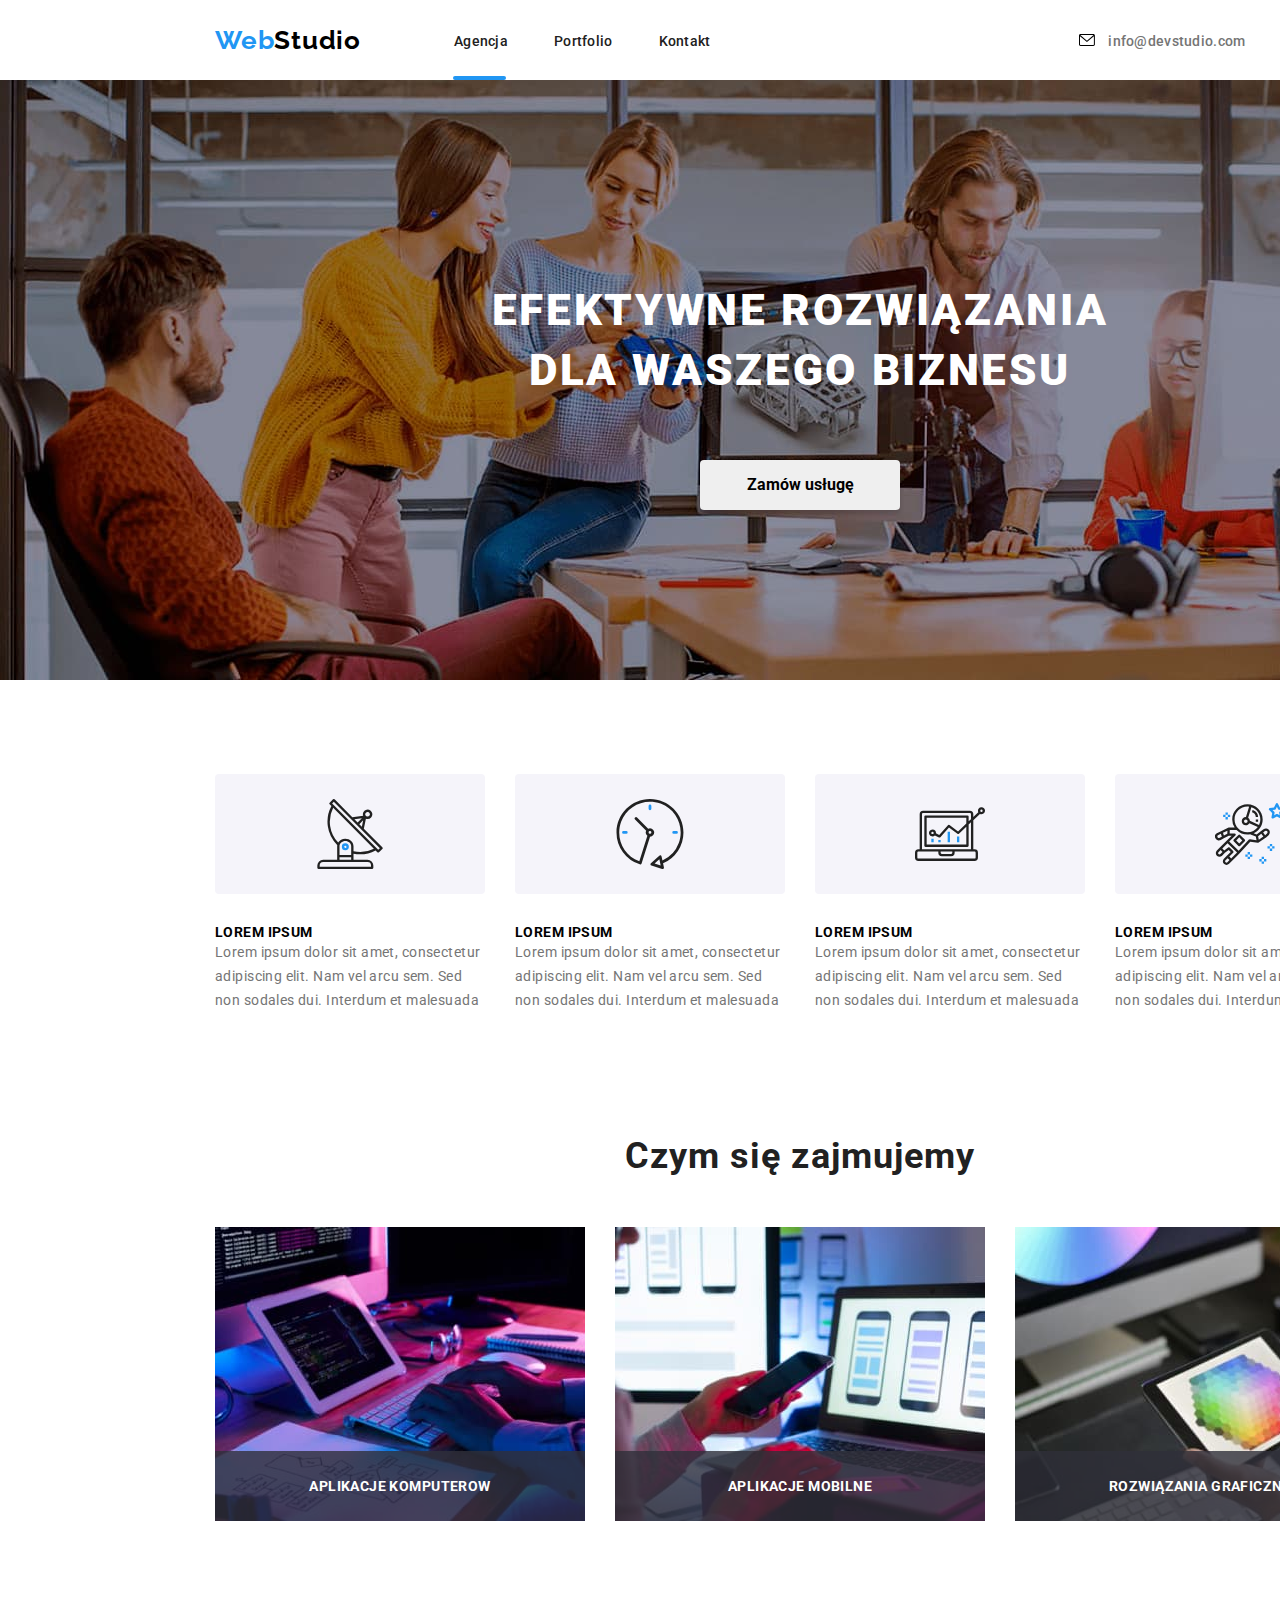
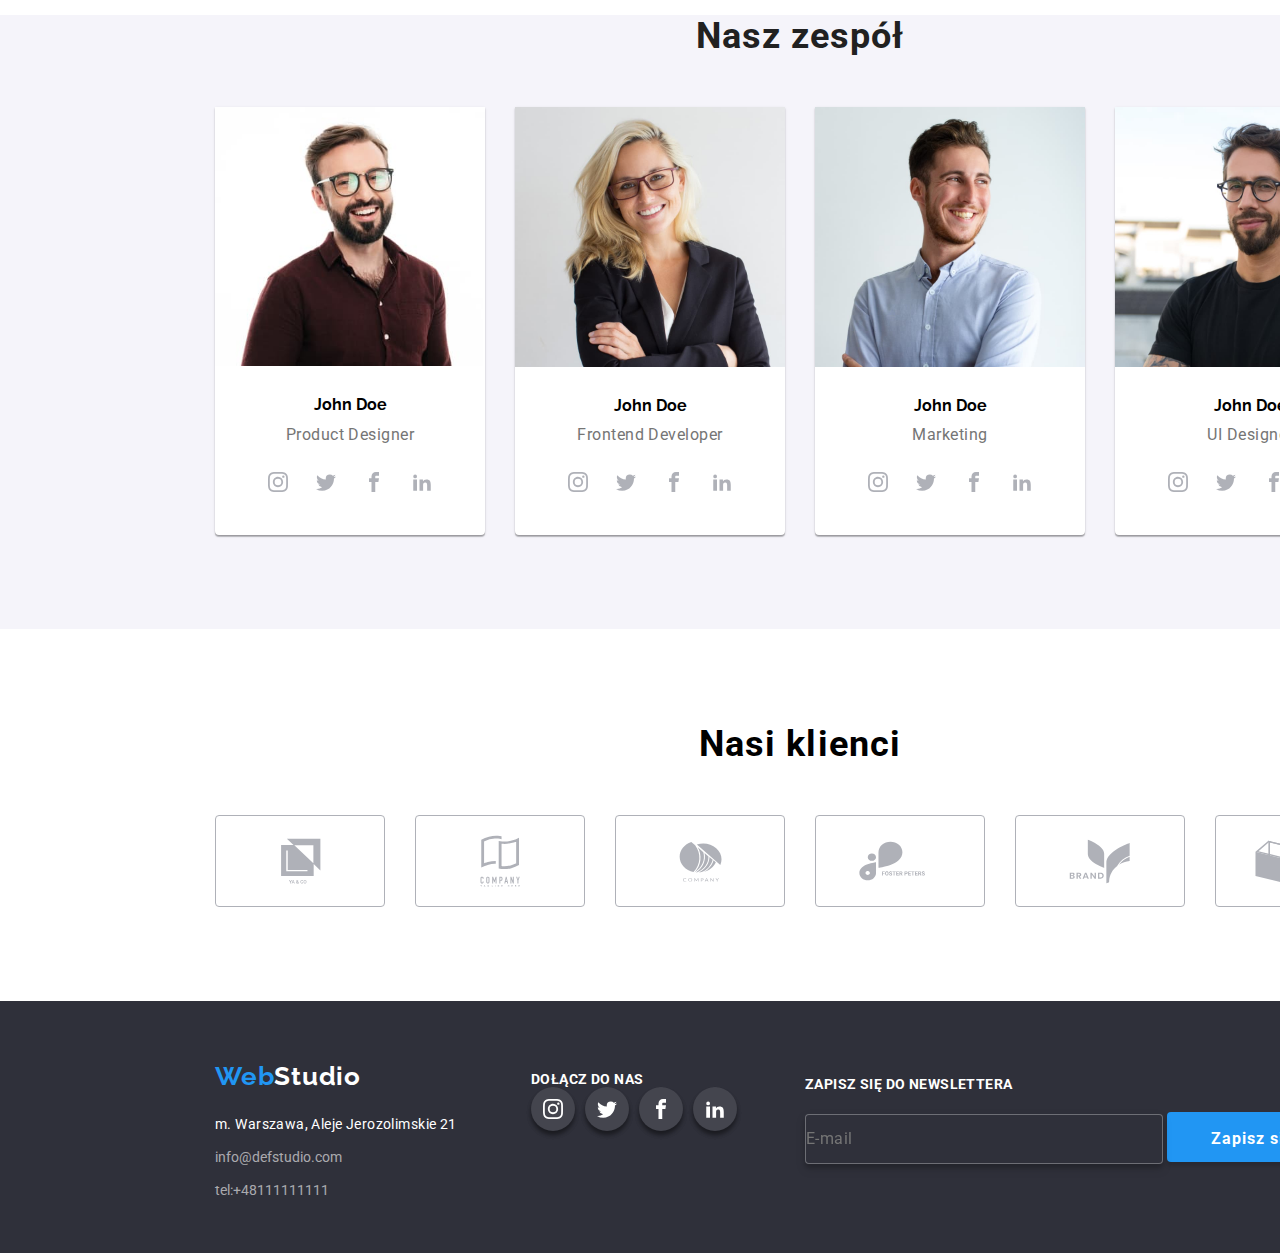
==== index.html @ f0c1ebaf "final" ====
<!DOCTYPE html>
<html lang="pl">
  <head>
    <meta charset="UTF-8" />
    <meta http-equiv="X-UA-Compatible" content="IE=edge" />
    <link
      rel="stylesheet"
      href="https://cdnjs.cloudflare.com/ajax/libs/modern-normalize/1.0.0/modern-normalize.min.css"
    />
    <link rel="stylesheet" href="./css/styles.css" />
    <link rel="preconnect" href="https://fonts.googleapis.com" />
    <link
      href="https://fonts.googleapis.com/css2?family=Raleway:wght@700&family=Roboto:wght@400;500;700;900&display=swap"
      rel="stylesheet"
    />

    <title>Studio</title>
  </head>
  <body class="body">
    <header>
      <div class="header">
        <p class="header__logo">
          <a class="header__logo-web" href="webstudio"
            >Web<span class="header__logo-studio">Studio</span></a
          >
        </p>
        <nav class="navigation">
          <ul class="navigation__list">
            <li class="navigation__item">
              <a class="navigation__link active" href="./index.html">Agencja</a>
            </li>
            <li class="navigation__item">
              <a class="navigation__link" href="./portfolio.html">Portfolio</a>
            </li>
            <li class="navigation__item">
              <a class="navigation__link" href="Kontakt">Kontakt</a>
            </li>
          </ul>
        </nav>
        <div class="header-contact">
          <ul class="header-contact__list">
            <li>
              <a class="header-contact__mail" href="info@defstudio.com">
                <svg class="header-contact__icon" width="16" height="12">
                  <use href="./images/icons.svg#icon-envelope"></use>
                </svg>
                info@devstudio.com</a
              >
            </li>
            <li>
              <a class="header-contact__phone" href="+48111111111"
                ><svg class="header-contact__icon" width="16" height="12">
                  <use href="./images/icons.svg#icon-smartphone"></use>
                </svg>
                tel:+48111111111</a
              >
            </li>
          </ul>
        </div>
      </div>
    </header>

    <main>
      <div class="motto">
        <h1 class="motto__text">EFEKTYWNE ROZWIĄZANIA DLA WASZEGO BIZNESU</h1>
        <button data-modal-open class="motto__button" type="button">Zamów usługę</button>
        <div class="backdrop is-hidden" data-modal>
          <section class="modal">
            <button class="modal__exit" data-modal-close>X</button>
            <form name="contact-form" autocomplite="on" class="modal-form">
            <h2 class="modal-form__header">Zostaw swoje dane w formularzu poniżej</h2>
            <label class="modal-form__label">Imię
              <input type="text" name="contact-name" class="modal-form__input"/>
              <svg class="modal-form__icon" width="18px" height="18px">
                <use href="./images/icons.svg#icon-user-modal"></use>
              </svg>
            </label>
            <label class="modal-form__label">Telefon
              <input type="tel" name="contact-phone" class="modal-form__input"/>
              <svg class="modal-form__icon" width="18px" height="18px">
                <use href="./images/icons.svg#icon-phone-modal"></use>
              </svg>
            </label>
            <label class="modal-form__label">Email
              <input type="email" name="contact-email" class="modal-form__input"/>
              <svg class="modal-form__icon" width="18px" height="18px">
                <use href="./images/icons.svg#icon-email-modal"></use>
              </svg>
            </label>
            <label class="modal-form__label">
              Komentarz
            </label>
            <textarea
            name="contact-comment"
            placeholder="Wprowadź tekst..."
            class="modal-form__input contact-comment"
          ></textarea>
        </label>
        <label class="modal-form__check"
          ><input type="checkbox" name="contact-rules" class="modal-form__box" />
          <svg class="modal-form__checked" width="16px" height="15px">
            <use href="images/icons.svg#icon-checked"></use>
          </svg>
          <p class="modal-form__policy">
            Oświadczam iż akceptuję <a href="">Regulamin</a> i
            <a href="">Politykę Prywatności</a>.
          </p>
        </label>
        <button type="submit" name="contact-submit" class="modal-form__submit">
          Wyślij
        </button>
            </form>
          </section>  
        </div>
      </div>
      <div class="lorem-ipsum">
        <ul class="lorem-ipsum__list">
          <li>
            <div class="lorem-ipsum__icon">
              <svg width="70px" height="70px">
                <use href="./images/icons.svg#icon-antenna-1"></use>
              </svg>
            </div>
            <h4 class="lorem-ipsum__header">Lorem Ipsum</h4>
            <p class="lorem-ipsum__text">
              Lorem ipsum dolor sit amet, consectetur adipiscing elit. Nam vel
              arcu sem. Sed non sodales dui. Interdum et malesuada
            </p>
          </li>
          <li>
            <div class="lorem-ipsum__icon">
              <svg width="70px" height="70px">
                <use href="./images/icons.svg#icon-clock-1"></use>
              </svg>
            </div>
            <h4 class="lorem-ipsum__header">Lorem Ipsum</h4>
            <p class="lorem-ipsum__text">
              Lorem ipsum dolor sit amet, consectetur adipiscing elit. Nam vel
              arcu sem. Sed non sodales dui. Interdum et malesuada
            </p>
          </li>
          <li>
            <div class="lorem-ipsum__icon">
              <svg width="70px" height="70px">
                <use href="./images/icons.svg#icon-diagram-1"></use>
              </svg>
            </div>
            <h4 class="lorem-ipsum__header">Lorem Ipsum</h4>
            <p class="lorem-ipsum__text">
              Lorem ipsum dolor sit amet, consectetur adipiscing elit. Nam vel
              arcu sem. Sed non sodales dui. Interdum et malesuada
            </p>
          </li>
          <li>
            <div class="lorem-ipsum__icon">
              <svg width="70px" height="70px">
                <use href="./images/icons.svg#icon-astronaut-1"></use>
              </svg>
            </div>
            <h4 class="lorem-ipsum__header">Lorem Ipsum</h4>
            <p class="lorem-ipsum__text">
              Lorem ipsum dolor sit amet, consectetur adipiscing elit. Nam vel
              arcu sem. Sed non sodales dui. Interdum et malesuada
            </p>
          </li>
        </ul>
      </div>
      <div class="duties">
        <h2 class="duties__header">Czym się zajmujemy</h2>
        <ul class="duties__list">
          <li>
            <figure class="duties__photo">
              <img
                src="images/box1.jpg"
                width="370"
                height="294"
                alt="komputer stracjonarny"
              />
              <figcaption class="duties__label">Aplikacje komputerow</figcaption>
            </figure>
          </li>
          <li>
            <figure class="duties__photo">
              <img
                src="images/box2.jpg"
                width="370"
                height="294"
                alt="telefon komórkowy"
              />
              <figcaption class="duties__label">Aplikacje Mobilne</figcaption>
            </figure>
          </li>
          <li>
            <figure class="duties__photo">
              <img
                src="images/box3.jpg"
                width="370"
                height="294"
                alt="tablet"
              />
              <figcaption class="duties__label">
                Rozwiązania graficzne
              </figcaption>
            </figure>
          </li>
        </ul>
      </div>
      <div class="team">
        <h2 class="team__header">Nasz zespół</h2>
        <ul class="team__list">
          <li class="team__member">
            <figure>
              <img
                class="team__img"
                src="images/img.jpg"
                width="270"
                height="260"
                alt="John is smilling"
              />
              <figcaption>
                <h4 class="team__name">John Doe</h4>
                <p class="team__role">Product Designer</p>
              </figcaption>
            </figure>
            <div>
              <ul>
                <li class="team__socialmedia">
                  <svg width="20px" height="20px">
                    <use href="./images/icons.svg#icon-instagram"></use>
                  </svg>
                </li>
                <li class="team__socialmedia">
                  <svg width="20px" height="20px">
                    <use href="./images/icons.svg#icon-twitter"></use>
                  </svg>
                </li>
                <li class="team__socialmedia">
                  <svg width="20px" height="20px">
                    <use href="./images/icons.svg#icon-facebook"></use>
                  </svg>
                </li>
                <li class="team__socialmedia">
                  <svg width="20px" height="20px">
                    <use href="./images/icons.svg#icon-linkedin2"></use>
                  </svg>
                </li>
              </ul>
            </div>
          </li>
          <li class="team__member">
            <figure>
              <img
                class="team__img"
                src="images/img1.jpg"
                width="270"
                height="260"
                alt="John is a woman"
              />
              <figcaption>
                <h4 class="team__name">John Doe</h4>
                <p class="team__role">Frontend Developer</p>
              </figcaption>
            </figure>
            <div>
              <ul>
                <li class="team__socialmedia">
                  <svg width="20px" height="20px">
                    <use href="./images/icons.svg#icon-instagram"></use>
                  </svg>
                </li>
                <li class="team__socialmedia">
                  <svg width="20px" height="20px">
                    <use href="./images/icons.svg#icon-twitter"></use>
                  </svg>
                </li>
                <li class="team__socialmedia">
                  <svg width="20px" height="20px">
                    <use href="./images/icons.svg#icon-facebook"></use>
                  </svg>
                </li>
                <li class="team__socialmedia">
                  <svg width="20px" height="20px">
                    <use href="./images/icons.svg#icon-linkedin2"></use>
                  </svg>
                </li>
              </ul>
            </div>
          </li>
          <li class="team__member">
            <figure>
              <img
                class="team__img"
                src="images/img2.jpg"
                width="270"
                height="260"
                alt="John in blue shirt"
              />
              <figcaption>
                <h4 class="team__name">John Doe</h4>
                <p class="team__role">Marketing</p>
              </figcaption>
            </figure>
            <div>
              <ul>
                <li class="team__socialmedia">
                  <svg width="20px" height="20px">
                    <use href="./images/icons.svg#icon-instagram"></use>
                  </svg>
                </li>
                <li class="team__socialmedia">
                  <svg width="20px" height="20px">
                    <use href="./images/icons.svg#icon-twitter"></use>
                  </svg>
                </li>
                <li class="team__socialmedia">
                  <svg width="20px" height="20px">
                    <use href="./images/icons.svg#icon-facebook"></use>
                  </svg>
                </li>
                <li class="team__socialmedia">
                  <svg width="20px" height="20px">
                    <use href="./images/icons.svg#icon-linkedin2"></use>
                  </svg>
                </li>
              </ul>
            </div>
          </li>
          <li class="team__member">
            <figure>
              <img
                class="team__img"
                src="images/img3.jpg"
                width="270"
                height="260"
                alt="John is blinking"
              />
              <figcaption>
                <h4 class="team__name">John Doe</h4>
                <p class="team__role">UI Designer</p>
              </figcaption>
            </figure>
            <div>
              <ul>
                <li class="team__socialmedia">
                  <svg width="20px" height="20px">
                    <use href="./images/icons.svg#icon-instagram"></use>
                  </svg>
                </li>
                <li class="team__socialmedia">
                  <svg width="20px" height="20px">
                    <use href="./images/icons.svg#icon-twitter"></use>
                  </svg>
                </li>
                <li class="team__socialmedia">
                  <svg width="20px" height="20px">
                    <use href="./images/icons.svg#icon-facebook"></use>
                  </svg>
                </li>
                <li class="team__socialmedia">
                  <svg width="20px" height="20px">
                    <use href="./images/icons.svg#icon-linkedin2"></use>
                  </svg>
                </li>
              </ul>
            </div>
          </li>
        </ul>
      </div>
      <div class="customers">
        <h2 class="customers__header">Nasi klienci</h2>
        <ul class="customers__list">
          <li class="customers__logo">
            <svg width="41" height="46">
              <use href="./images/icons.svg#icon-company1"></use>
            </svg>
          </li>
          <li class="customers__logo">
            <svg width="40" height="52">
              <use href="./images/icons.svg#icon-company2"></use>
            </svg>
          </li>
          <li class="customers__logo">
            <svg width="43" height="41">
              <use href="./images/icons.svg#icon-company3"></use>
            </svg>
          </li>
          <li class="customers__logo">
            <svg width="84" height="40">
              <use href="./images/icons.svg#icon-company4"></use>
            </svg>
          </li>
          <li class="customers__logo">
            <svg width="62" height="45">
              <use href="./images/icons.svg#icon-company5"></use>
            </svg>
          </li>
          <li class="customers__logo">
            <svg width="93" height="43">
              <use href="./images/icons.svg#icon-company6"></use>
            </svg>
          </li>
        </ul>
      </div>
    </main>
    <footer>
      <div class="footer">
        <ul class="footer-contact">
          <li>
            <a class="footer-contact__web" href="webstudio"
              >Web<span class="footer-contact__studio">Studio</span></a
            >
          </li>
          <li class="footer-contact__adress">m. Warszawa, Aleje Jerozolimskie 21</li>
          <li class="footer-contact__item">
            <a class="footer-contact__mail" href="info@defstudio.com"
              >info@defstudio.com</a
            >
          </li>
          <li class="footer-contact__item">
            <a class="footer-contact__phone" href="+48111111111">tel:+48111111111</a>
          </li>
        </ul>
        <div class="footer-socialmedia">
          <h3 class="footer-socialmedia__header">DOŁĄCZ DO NAS</h3>
          <ul class="footer-socialmedia__list">
            <li class="footer-socialmedia__logo">
              <svg width="20px" height="20px">
                <use href="./images/icons.svg#icon-instagram"></use>
              </svg>
            </li>
            <li class="footer-socialmedia__logo">
              <svg width="20px" height="20px">
                <use href="./images/icons.svg#icon-twitter"></use>
              </svg>
            </li>
            <li class="footer-socialmedia__logo">
              <svg width="20px" height="20px">
                <use href="./images/icons.svg#icon-facebook"></use>
              </svg>
            </li>
            <li class="footer-socialmedia__logo">
              <svg width="20px" height="20px">
                <use href="./images/icons.svg#icon-linkedin2"></use>
              </svg>
            </li>
          </ul>
        </div>
        <div class="footer-newsletter">
          <h4 class="footer-newsletter__info">Zapisz się do newslettera</h4>
          <form >
            <input type="email" name="newsletter-email"  placeholder="E-mail" class="footer-newsletter__input"/>
            <button type="submit" class="footer-newsletter__button">Zapisz się
              <svg width="24px" height="24px">
                <use href="./images/icons.svg#icon-send"></use>
              </svg>
            </button>
          </form>
        </div>
      </div>
    </footer>
    <script src="./js/modal.js"></script>
</body>
  </body>
</html>
---- css/styles.css ----
* {
  margin: 0;
  padding: 0;
}

.body {
  font-family: "Roboto", sans-serif;
  font-family: "Raleway", sans-serif;
  width: 100%;
}
/* header */
.header__logo {
  padding-top: 25px;
  padding-bottom: 25px;
}
.header__logo-web {
  font-family: "Raleway", sans-serif;
  font-style: normal;
  font-weight: 700;
  color: rgba(33, 150, 243, 1);
  font-size: 26px;
  line-height: 31px;
  letter-spacing: 0.03em;
  text-decoration: none;
  margin-left: 215px;
  padding-top: 24px;
  padding-bottom: 25px;
}
.header__logo-studio {
  color: rgba(0, 0, 0, 1);
}
.navigation {
  padding-left: 93px;
  padding-top: 32px;
}
.navigation__list {
  list-style: none;
  text-decoration: none;
  width: 254px;
  display: flex;
  gap: 46px;
  text-align: center;
}
.navigation__item {
  gap: 46px;
}
.navigation__item:hover {
  color: rgba(33, 150, 243, 1);
  transition-property: color;
  transition-duration: 250ms;
  transition-timing-function: cubic-bezier(0.4, 0, 0.2, 1);
}
.navigation__link {
  font-family: "Roboto";
  font-style: normal;
  font-weight: 500;
  font-size: 14px;
  line-height: 16px;
  letter-spacing: 0.02em;
  color: #212121;
  text-decoration: none;
}
.navigation__list:hover {
  color: rgba(33, 150, 243, 1);
  transition-property: color;
  transition-duration: 250ms;
  transition-timing-function: cubic-bezier(0.4, 0, 0.2, 1);
}
.active::after {
  content: "";
  position: absolute;
  height: 4px;
  width: 53px;
  left: 453px;
  top: 76px;
  border-radius: 2px;
  background: rgba(33, 150, 243, 1);
}
.header-contact__list {
  text-decoration: none;
  list-style: none;
  display: flex;
  flex-wrap: wrap;
  gap: 30px;
  padding-top: 32px;
}
.header-contact__mail {
  font-family: "Roboto";
  font-style: normal;
  font-weight: 500;
  font-size: 14px;
  line-height: 16px;
  letter-spacing: 0.02em;
  color: #757575;
  text-decoration: none;
  padding-left: 371px;
  padding-right: 50px;
  margin-top: 25px;
}
.header-contact__mail:hover {
  color: rgba(33, 150, 243, 1);
  transition-property: color;
  transition-duration: 250ms;
  transition-timing-function: cubic-bezier(0.4, 0, 0.2, 1);
}
.header-contact__icon {
  margin-right: 10px;
}
.header-contact__icon:hover {
  fill: #2196f3;
}
.header-contact__phone {
  font-family: "Roboto";
  font-style: normal;
  font-weight: 500;
  font-size: 14px;
  line-height: 16px;
  letter-spacing: 0.02em;
  color: #757575;
  text-decoration: none;
}
.header-contact__phone:hover {
  color: rgba(33, 150, 243, 1);
  transition-property: color;
  transition-duration: 250ms;
  transition-timing-function: cubic-bezier(0.4, 0, 0.2, 1);
}
.active-portfolio::after {
  content: "";
  position: absolute;
  height: 4px;
  width: 53px;
  left: 552px;
  top: 76px;
  border-radius: 2px;
  background: rgba(33, 150, 243, 1);
}
/* header */

/* main */
.motto {
  width: 1600px;
  height: 600px;
  left: 0px;
  top: 80px;
  background-image: url(../images/backgroun.jpg),
    linear-gradient(rgba(47, 48, 58, 0.4), rgba(47, 48, 58, 0.4));
}
.motto__text {
  font-family: "Roboto";
  font-style: normal;
  font-weight: 900;
  font-size: 44px;
  line-height: 60px;
  text-align: center;
  letter-spacing: 0.06em;
  text-transform: uppercase;
  position: absolute;
  color: #ffffff;
  height: 120px;
  width: 696px;
  left: 452px;
  top: 280px;
  border-radius: nullpx;
}
.motto__button {
  font-family: "Roboto";
  font-style: normal;
  font-weight: 700;
  font-size: 16px;
  line-height: 30px;
  color: black;
  position: absolute;
  width: 200px;
  height: 50px;
  left: 700px;
  top: 430px;
  border: none;
  margin-top: 30px;
  box-shadow: 0px 4px 4px rgba(0, 0, 0, 0.15);
  border-radius: 4px;
}
.motto__button:hover {
  cursor: pointer;
  color: white;
  background-color: #2196f3;
  transition: color 250ms, background 250ms;
  transition-timing-function: cubic-bezier(0.4, 0, 0.2, 1);
}

/* modal box */
.modal {
  position: absolute;
  width: 528px;

  margin-left: 536px;
  margin-top: 221px;
  background-color: #ffffff;
  box-shadow: 0px 1px 3px rgba(0, 0, 0, 0.12), 0px 1px 1px rgba(0, 0, 0, 0.14),
    0px 2px 1px rgba(0, 0, 0, 0.2);
  border-radius: 4px;
}
.backdrop {
  position: fixed;
  top: 0;
  left: 0;
  width: 100%;
  height: 100%;
  z-index: 5;
  background-color: rgba(0, 0, 0, 0.2);
  transition: transform 700ms cubic-bezier(0.4, 0, 0.2, 1), opacity 800ms linear;
}

.modal__exit {
  position: absolute;
  top: 8px;
  right: 8px;
  width: 30px;
  height: 30px;
  background-color: #fff;
  border: 1px solid rgba(0, 0, 0, 0.1);
  border-radius: 100%;
  cursor: pointer;
}
.modal-form {
  position: relative;
  display: flex;
  flex-direction: column;
  flex-wrap: wrap;
  height: 581;
  gap: 28px;
  margin-top: 10px;
  margin-inline: 40px;
  font-size: 12px;
}
.modal-form__header {
  font-family: Roboto;
  font-size: 20px;
  font-weight: 700;
  line-height: 23px;
  letter-spacing: 0.03em;
  text-align: center;
  margin-top: 40px;
}
.modal-form__label {
  position: relative;
  font-family: Roboto;
  font-size: 12px;
  font-weight: 400;
  line-height: 14px;
  letter-spacing: 0.01em;
  text-align: left;
  color: rgba(117, 117, 117, 1);
}
.modal-form__input {
  box-sizing: border-box;
  width: 448px;
  height: 40px;
  left: 576px;
  margin-top: 4px;
  border: 1px solid rgba(33, 33, 33, 0.2);
  border-radius: 4px;
}
.modal-form__input:focus {
  outline: none;
  border: 1px solid #2196f3;
}
.modal-form__icon {
  position: absolute;
  display: block;
  top: 34;
  left: 10;
}
.modal-form__icon:focus {
  fill: #2196f3;
}
.modal-form__check {
  display: inline-flex;
  align-items: center;
  font-size: 14px;
  color: #2196f3;
  text-decoration: underline;
}
.modal-form__box:hover {
  cursor: pointer;
}
.modal-form__checked {
  position: absolute;
  bottom: 2px;
  left: 2px;
  width: 0.9em;
  height: 1em;
  fill: #fff;
}
.modal-form__policy {
  width: 395px;
  height: 24px;
  left: 615px;
  top: 658px;
  font-family: "Roboto";
  font-style: normal;
  font-weight: 400;
  font-size: 14px;
  line-height: 24px;
  letter-spacing: 0.03em;
  color: #757575;
}
.modal-form__submit {
  width: 12.5rem;
  height: 3.125rem;
  padding: 0;
  margin-top: 0.938rem;
  align-self: center;
  color: #fff;
  font-weight: 700;
  font-size: 16px;
  line-height: 100%;
  text-align: center;
  letter-spacing: 0.06em;
  background-color: rgba(33, 150, 243, 1);
  border: none;
  border-radius: 4px;
  box-shadow: 0px 4px 4px rgba(0, 0, 0, 0.15);
  transition: transform 500ms ease-out, box-shadow 500ms ease-out;
  cursor: pointer;
}
.is-hidden {
  transform: scaleX(0);
  opacity: 0;
  pointer-events: none;
}

.contact-comment {
  width: 448px;
  height: 138px;
}

/* Lorem Ipsum */

.lorem-ipsum {
  margin: 94px 215px 94px 215px;
}
.lorem-ipsum__list {
  list-style: none;
  text-decoration: none;
  display: flex;
  gap: 30px;
}
.lorem-ipsum__header {
  font-family: "Roboto";
  font-style: normal;
  font-weight: 700;
  font-size: 14px;
  line-height: 16px;
  letter-spacing: 0.03em;
  text-transform: uppercase;
}

.lorem-ipsum__icon {
  display: flex;
  width: 270px;
  height: 120px;
  border-radius: 4px;
  background-color: #f5f4fa;
  justify-content: center;
  align-items: center;
  margin-bottom: 30px;
}
.lorem-ipsum__text {
  font-family: "Roboto";
  font-style: normal;
  font-weight: 400;
  font-size: 14px;
  line-height: 24px;
  letter-spacing: 0.03em;
  color: #757575;
  width: 270px;
  height: 101px;
}

/* Duties */

.duties {
  width: 1170px;
  margin: 94px 215px;
}
.duties__header {
  font-family: "Roboto";
  font-style: normal;
  font-weight: 700;
  font-size: 36px;
  line-height: 42px;
  text-align: center;
  letter-spacing: 0.03em;
  color: #212121;
  margin-bottom: 50px;
}

.duties__list {
  list-style: none;
  text-decoration: none;
  display: flex;
  gap: 30px;
}

.duties__label {
  position: absolute;
  display: flex;
  width: 370px;
  height: 70px;
  bottom: 0px;
  font-family: Roboto;
  font-size: 14px;
  font-weight: 700;
  line-height: 16px;
  letter-spacing: 0.03em;
  align-items: center;
  justify-content: center;
  text-transform: uppercase;
  color: white;
  background: rgba(47, 48, 58, 0.8);
}
.duties__photo {
  position: relative;
  display: flex;
  width: 370px;
  height: 294px;
}
/* NASZ ZESPÓŁ */
.team {
  width: 1600px;
  background-color: rgba(245, 244, 250, 1);
}
.team__header {
  font-family: "Roboto";
  font-style: normal;
  font-weight: 700;
  font-size: 36px;
  line-height: 42px;
  text-align: center;
  letter-spacing: 0.03em;
  color: #212121;
  margin-bottom: 50px;
}

.team__list {
  margin-left: 215px;
  margin-right: 215px;
  list-style: none;
  text-decoration: none;
  display: flex;
  gap: 30px;
  padding-bottom: 94px;
}
.team__member {
  width: 270px;
  height: 428px;
  text-align: center;
  background-color: white;
  box-shadow: 0px 1px 3px rgba(0, 0, 0, 0.12), 0px 1px 1px rgba(0, 0, 0, 0.14),
    0px 2px 1px rgba(0, 0, 0, 0.2);
  border-radius: 0px 0px 4px 4px;
  box-shadow: 0px 1px 3px rgba(0, 0, 0, 0.12), 0px 1px 1px rgba(0, 0, 0, 0.14),
    0px 2px 1px rgba(0, 0, 0, 0.2);
}
.team__img {
  width: 270px;
  height: 260px;
  height: auto;
  display: block;
}
.team__name {
  margin-top: 30px;
}
.team__role {
  font-family: "Roboto";
  font-style: normal;
  font-weight: 400;
  font-size: 16px;
  line-height: 19px;
  letter-spacing: 0.03em;
  color: #757575;
  margin-top: 10px;
}
.team__socialmedia {
  width: 44px;
  height: 44px;
  margin-top: 16px;
  margin-bottom: 30px;
  display: inline-flex;
  justify-content: center;
  align-items: center;
  border-radius: 50%;
  gap: 10px;
  fill: #afb1b8;
}
.team__socialmedia:hover,
.team__socialmedia:focus {
  fill: white;
  background-color: #2196f3;
  cursor: pointer;
  transition-property: background-color, fill;
  transition-duration: 250ms;
  transition-timing-function: cubic-bezier(0.4, 0, 0.2, 1);
}

/* NASI KLIENCI */

.customers {
  width: 1170px;
  margin-left: 215px;
  margin-right: 215px;
  margin-bottom: 94px;
}
.customers__header {
  font-family: "Roboto";
  font-style: normal;
  font-weight: 700;
  font-size: 36px;
  line-height: 42px;
  text-align: center;
  letter-spacing: 0.03em;
  padding-top: 94px;
  padding-bottom: 50px;
}
.customers__list {
  list-style: none;
  display: flex;
  gap: 30px;
}
.customers__logo {
  box-sizing: border-box;
  display: flex;
  width: 170px;
  height: 92px;
  border: 1px solid #afb1b8;
  border-radius: 4px;
  justify-content: center;
  align-items: center;
  fill: #afb1b8;
}
.customers__logo:hover,
.customers__logo:focus {
  fill: #2196f3;
  border-color: #2196f3;
  cursor: pointer;
  transition-property: background-color, fill;
  transition-duration: 250ms;
  transition-timing-function: cubic-bezier(0.4, 0, 0.2, 1);
}

/* FOOTER */

.footer-contact__studio {
  color: white;
}

.footer {
  height: 252px;
  width: 1600px;
  background: #2f303a;
  display: flex;
  position: relative;
}
.footer-contact {
  height: 81px;
  width: 246px;
  border-radius: nullpx;
  display: flex;
  margin-left: 215px;
  margin-top: 60px;
  list-style: none;
  text-decoration: none;
  flex-direction: column;
}
.footer-contact__web {
  font-family: "Raleway", sans-serif;
  font-style: normal;
  font-weight: 700;
  color: rgba(33, 150, 243, 1);
  font-size: 26px;
  line-height: 31px;
  letter-spacing: 0.03em;
  text-decoration: none;
}
.footer-contact__adress {
  font-family: Roboto;
  font-size: 14px;
  font-weight: 400;
  line-height: 24px;
  letter-spacing: 0.03em;
  text-align: left;
  color: rgba(255, 255, 255, 1);
  padding-top: 20px;
}
.footer-contact__mail {
  list-style: none;
  text-decoration: none;
  font-family: "Roboto";
  font-style: normal;
  font-weight: 400;
  font-size: 14px;
  line-height: 24px;
  color: rgba(255, 255, 255, 0.6);
}
.footer-contact__mail:hover {
  color: rgba(33, 150, 243, 1);
  transition-property: color;
  transition-duration: 250ms;
  transition-timing-function: cubic-bezier(0.4, 0, 0.2, 1);
}
.footer-contact__item {
  padding-top: 9px;
}
.footer-contact__phone {
  list-style: none;
  text-decoration: none;
  font-family: "Roboto";
  font-style: normal;
  font-weight: 400;
  font-size: 14px;
  line-height: 24px;
  color: rgba(255, 255, 255, 0.6);
}
.footer-contact__phone:hover {
  color: rgba(33, 150, 243, 1);
  transition-property: color;
  transition-duration: 250ms;
  transition-timing-function: cubic-bezier(0.4, 0, 0.2, 1);
}
.footer-socialmedia {
  padding-top: 70px;
  padding-left: 70px;
}
.footer-socialmedia__header {
  width: 113px;
  height: 16px;
  left: 531px;
  top: 2751px;
  font-family: "Roboto";
  font-style: normal;
  font-weight: 700;
  font-size: 14px;
  line-height: 16px;
  letter-spacing: 0.03em;
  text-transform: uppercase;
  color: white;
}
.footer-socialmedia__list {
  display: flex;
  gap: 10px;
}
.footer-socialmedia__logo {
  list-style: none;
  width: 44px;
  height: 44px;
  justify-content: center;
  display: inline-flex;
  align-items: center;
  border-radius: 50%;
  background-color: rgba(255, 255, 255, 0.1);
  box-shadow: 0px 4px 4px rgba(0, 0, 0, 0.25), 0px 4px 4px rgba(0, 0, 0, 0.25);
  fill: white;
}
.footer-socialmedia__logo:hover,
.footer-socialmedia__logo:focus {
  background-color: #2196f3;
  cursor: pointer;
  transition-property: background-color, fill;
  transition-duration: 250ms;
  transition-timing-function: cubic-bezier(0.4, 0, 0.2, 1);
}
.footer-newsletter__info {
  padding-bottom: 20px;
  font-family: "Roboto";
  font-style: normal;
  font-weight: 700;
  font-size: 14px;
  line-height: 16px;
  letter-spacing: 0.03em;
  text-transform: uppercase;
  color: #ffffff;
}
.footer-newsletter {
  position: absolute;
  width: 570px;
  height: 86px;
  margin-left: 805px;
  margin-top: 75px;
  margin-right: 225px;
  margin-bottom: 91px;
}
.footer-newsletter__portfolio {
  position: absolute;
  width: 570px;
  height: 86px;
  margin-left: 805px;
  margin-top: 72px;
  margin-right: 215px;
  margin-bottom: 94px;
}
.footer-newsletter__input {
  height: 50px;
  width: 358px;
  font-family: Roboto;
  font-size: 16px;
  font-weight: 400;
  line-height: 20px;
  letter-spacing: 0.03em;
  text-align: left;
  color: #ffffff;
  border-radius: 4px;
  border: 1px solid rgba(255, 255, 255, 0.3);
  box-shadow: 0px 4px 4px 0px rgba(0, 0, 0, 0.15);
  background: rgba(47, 48, 58, 1);
  filter: drop-shadow(0px 4px 4px rgba(0, 0, 0, 0.15));
}
.footer-newsletter__button {
  width: 200px;
  height: 50px;
  font-family: "Roboto";
  font-style: normal;
  font-weight: 700;
  font-size: 16px;
  line-height: 30px;
  letter-spacing: 0.06em;
  color: #ffffff;
  fill: white;
  background: #2196f3;
  border-radius: 4px;
  border: none;
  box-shadow: 0px 4px 4px rgba(0, 0, 0, 0.15);
  cursor: pointer;
}

/* PORTFOLIO */

.portfolio {
  width: 1200px;
  margin-top: 94px;
  margin-left: 215px;
  margin-right: 215px;
  margin-bottom: 94px;
}
.portfolio-menu {
  list-style: none;
  display: flex;
  justify-content: center;
  gap: 8px;
  padding-bottom: 34px;
}
.portfolio-menu__item {
  cursor: pointer;
  font-weight: 500;
  border-radius: 4px;
  border-style: none;
  margin-right: 8px;
  height: 38px;
  padding-left: 22px;
  padding-right: 22px;
  font-family: "Roboto";
  font-weight: 500;
  line-height: 1.625;
  letter-spacing: 0.03em;
  font-size: 16px;
}
.portfolio-menu__item:hover {
  background-color: rgba(33, 150, 243, 1);
  transition-property: background-color, fill;
  transition-duration: 250ms;
  transition-timing-function: cubic-bezier(0.4, 0, 0.2, 1);
}

.portfolio-content {
  display: flex;
  list-style: none;
  margin: 0px;
  padding: 0px;
  flex-wrap: wrap;
  gap: 30px;
}

.portfolio-content__box {
  border: 1px solid rgba(238, 238, 238, 1);
  margin: 0px;
  padding: 0px;
}
.portfolio-content__box:hover {
  box-shadow: 0px 1px 1px rgba(0, 0, 0, 0.12), 0px 4px 4px rgba(0, 0, 0, 0.06),
    1px 4px 6px rgba(0, 0, 0, 0.16);
  cursor: pointer;
  transition-property: box-shadow;
  transition-duration: 250ms;
  transition-timing-function: cubic-bezier(0.4, 0, 0.2, 1);
}
.portfolio-content__card {
  margin: 0px;
  padding: 0;
  height: 404px;
  width: 370px;
  border-radius: 0px;
  position: relative;
  overflow: hidden;
  transition: box-shadow 250ms;
  transition-timing-function: cubic-bezier(0.4, 0, 0.2, 1);
}
.portfolio-overlay {
  position: absolute;
  top: 0;
  left: 0;
  width: 370px;
  height: 294px;
  transform: translateY(100%);
  padding-left: 24px;
  transition: transform 250ms, background 250ms;
  transition-timing-function: cubic-bezier(0.4, 0, 0.2, 1);
}

.portfolio-content__card:hover .portfolio-overlay {
  background: rgba(33, 150, 243, 0.9);
  transform: translateY(0);
  transition: transform 250ms;
  transition-timing-function: cubic-bezier(0.4, 0, 0.2, 1);
}

.portfolio-overlay__text {
  height: 196px;
  width: 301px;
  font-family: Roboto;
  font-weight: 400;
  font-size: 18px;
  line-height: 1.55;
  letter-spacing: 0.03em;
  color: white;
  padding-top: 49px;
  padding-right: 45px;
  padding-bottom: 49px;
  padding-left: 24px;
}
.portfolio-overlay__figcaption {
  overflow: hidden;
  position: relative;
  width: 322px;
  height: 70px;
  padding-left: 24px;
  padding-right: 24px;
  padding-top: 20px;
  padding-bottom: 20px;
  background-color: white;
}
.portfolio-overlay__name {
  font-family: "Roboto";
  font-style: normal;
  height: 36px;
  width: 325px;
  font-weight: 700;
  font-size: 18px;
  line-height: 36px;
  letter-spacing: 0.06em;
  color: #212121;
}
.portfolio-overlay__role {
  font-family: "Roboto";
  font-style: normal;
  font-weight: 400;
  font-size: 16px;
  line-height: 30px;
  letter-spacing: 0.03em;
  color: #757575;
  padding-top: 4px;
}

.header {
  width: 1600px;
  height: 80px;
  display: flex;
}
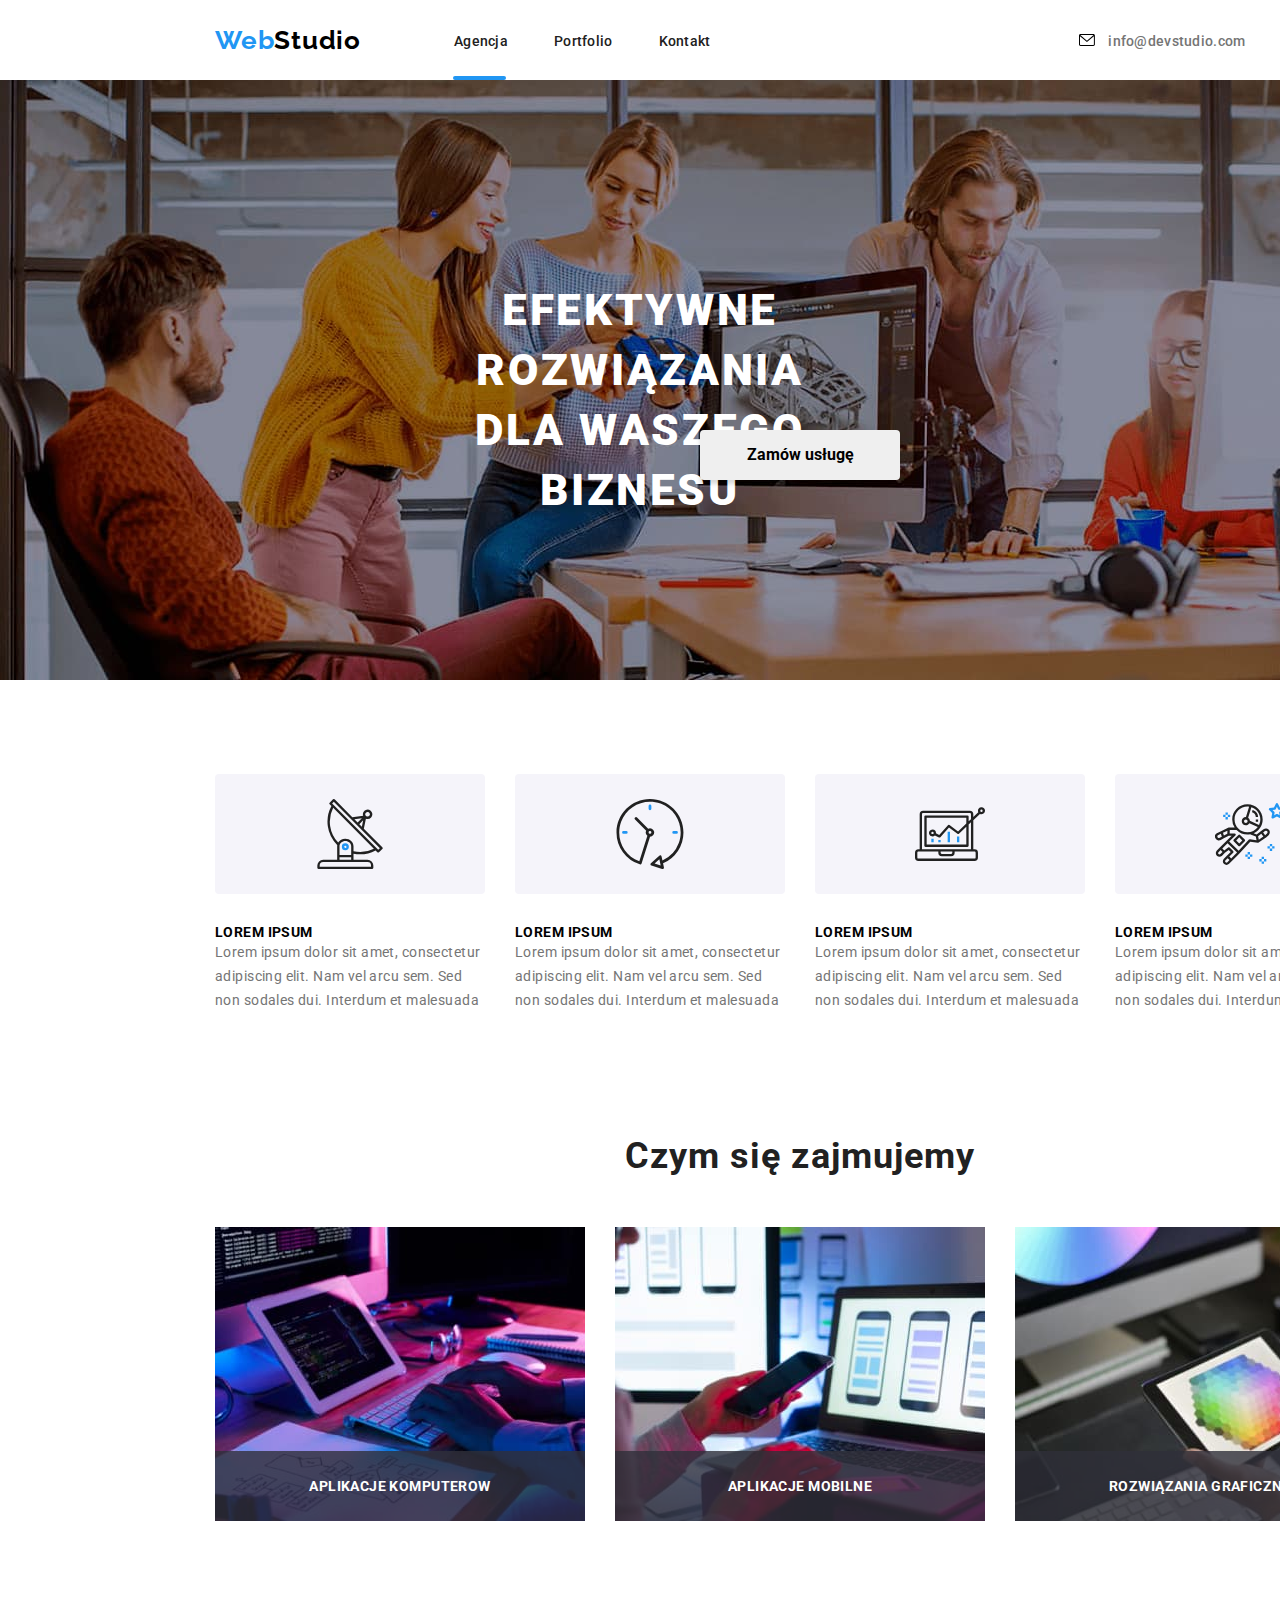
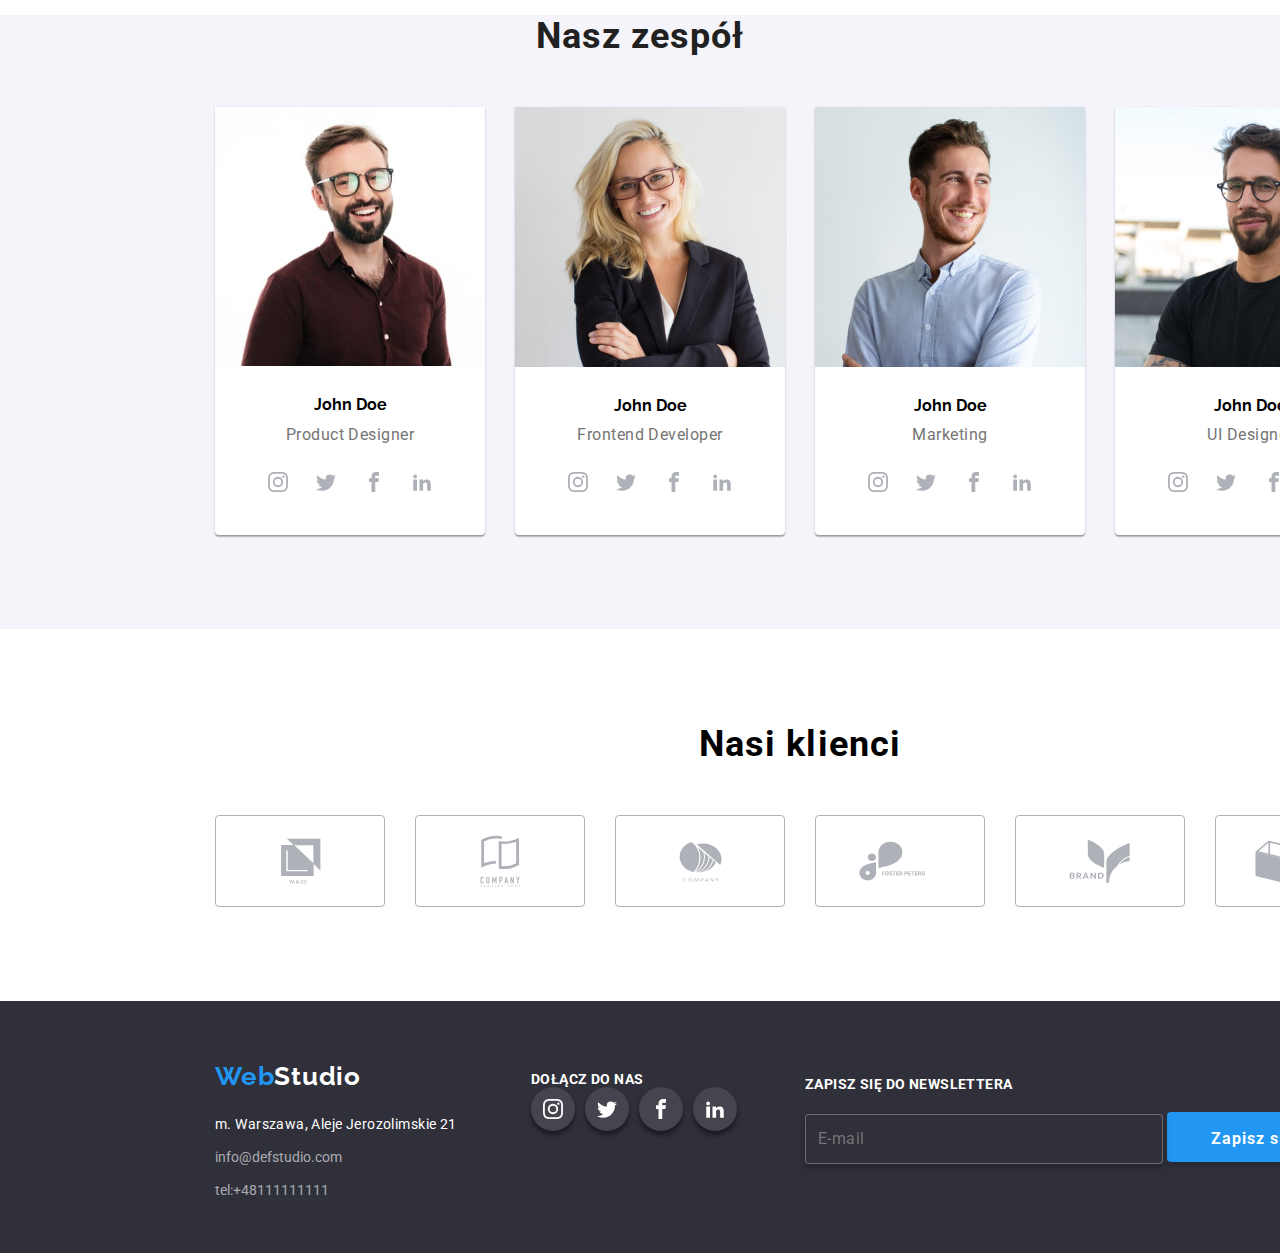
==== commit 16a8ac75: "again" ====
--- a/index.html
+++ b/index.html
@@ -16,7 +16,7 @@
 
     <title>Studio</title>
   </head>
-  <body class="body">
+  <body class="body container">
     <header>
       <div class="header">
         <p class="header__logo">
@@ -41,7 +41,7 @@
           <ul class="header-contact__list">
             <li>
               <a class="header-contact__mail" href="info@defstudio.com">
-                <svg class="header-contact__icon" width="16" height="12">
+                <svg class="header-contact__icon" width="16px" height="12px">
                   <use href="./images/icons.svg#icon-envelope"></use>
                 </svg>
                 info@devstudio.com</a
@@ -49,7 +49,7 @@
             </li>
             <li>
               <a class="header-contact__phone" href="+48111111111"
-                ><svg class="header-contact__icon" width="16" height="12">
+                ><svg class="header-contact__icon" width="16px" height="12px">
                   <use href="./images/icons.svg#icon-smartphone"></use>
                 </svg>
                 tel:+48111111111</a
--- a/css/styles.css
+++ b/css/styles.css
@@ -6,7 +6,10 @@
 .body {
   font-family: "Roboto", sans-serif;
   font-family: "Raleway", sans-serif;
-  width: 100%;
+}
+.container {
+  max-width: 1600px;
+  margin: 0 auto;
 }
 /* header */
 .header__logo {
@@ -99,6 +102,7 @@
 }
 .header-contact__mail:hover {
   color: rgba(33, 150, 243, 1);
+  fill: #2196f3;
   transition-property: color;
   transition-duration: 250ms;
   transition-timing-function: cubic-bezier(0.4, 0, 0.2, 1);
@@ -106,9 +110,7 @@
 .header-contact__icon {
   margin-right: 10px;
 }
-.header-contact__icon:hover {
-  fill: #2196f3;
-}
+
 .header-contact__phone {
   font-family: "Roboto";
   font-style: normal;
@@ -139,7 +141,8 @@
 
 /* main */
 .motto {
-  width: 1600px;
+  max-width: 1600px;
+  margin: 0 auto;
   height: 600px;
   left: 0px;
   top: 80px;
@@ -157,10 +160,11 @@
   text-transform: uppercase;
   position: absolute;
   color: #ffffff;
-  height: 120px;
+  /* height: 120px;
   width: 696px;
   left: 452px;
-  top: 280px;
+  top: 280px; */
+  padding: 200px 452px 280px 452px;
   border-radius: nullpx;
 }
 .motto__button {
@@ -175,8 +179,9 @@
   height: 50px;
   left: 700px;
   top: 430px;
+  /* padding: 350px 700px 200px 700px; */
   border: none;
-  margin-top: 30px;
+  /* margin-top: 30px; */
   box-shadow: 0px 4px 4px rgba(0, 0, 0, 0.15);
   border-radius: 4px;
 }
@@ -258,28 +263,42 @@
   height: 40px;
   left: 576px;
   margin-top: 4px;
+  text-indent: 42px;
   border: 1px solid rgba(33, 33, 33, 0.2);
   border-radius: 4px;
+}
+.modal-form__input:hover {
+  outline: none;
+  border: 1px solid #2196f3;
+  fill: #2196f3;
 }
 .modal-form__input:focus {
   outline: none;
   border: 1px solid #2196f3;
+  fill: #2196f3;
+}
+.modal-form__icon:hover {
+  fill: #2196f3;
 }
 .modal-form__icon {
   position: absolute;
   display: block;
-  top: 34;
-  left: 10;
-}
-.modal-form__icon:focus {
-  fill: #2196f3;
+  top: 34px;
+  left: 10px;
 }
 .modal-form__check {
   display: inline-flex;
   align-items: center;
   font-size: 14px;
   color: #2196f3;
-  text-decoration: underline;
+}
+.modal-form__box {
+  height: 15px;
+  width: 16px;
+  left: 591px;
+  top: 663px;
+  margin-right: 8px;
+  border-radius: 0px;
 }
 .modal-form__box:hover {
   cursor: pointer;
@@ -333,12 +352,14 @@
 .contact-comment {
   width: 448px;
   height: 138px;
+  resize: none;
 }
 
 /* Lorem Ipsum */
 
 .lorem-ipsum {
   margin: 94px 215px 94px 215px;
+  justify-content: center;
 }
 .lorem-ipsum__list {
   list-style: none;
@@ -428,7 +449,7 @@
 }
 /* NASZ ZESPÓŁ */
 .team {
-  width: 1600px;
+  max-width: 1600px;
   background-color: rgba(245, 244, 250, 1);
 }
 .team__header {
@@ -557,7 +578,7 @@
 
 .footer {
   height: 252px;
-  width: 1600px;
+  max-width: 1600px;
   background: #2f303a;
   display: flex;
   position: relative;
@@ -707,6 +728,7 @@
   font-weight: 400;
   line-height: 20px;
   letter-spacing: 0.03em;
+  padding-left: 12px;
   text-align: left;
   color: #ffffff;
   border-radius: 4px;
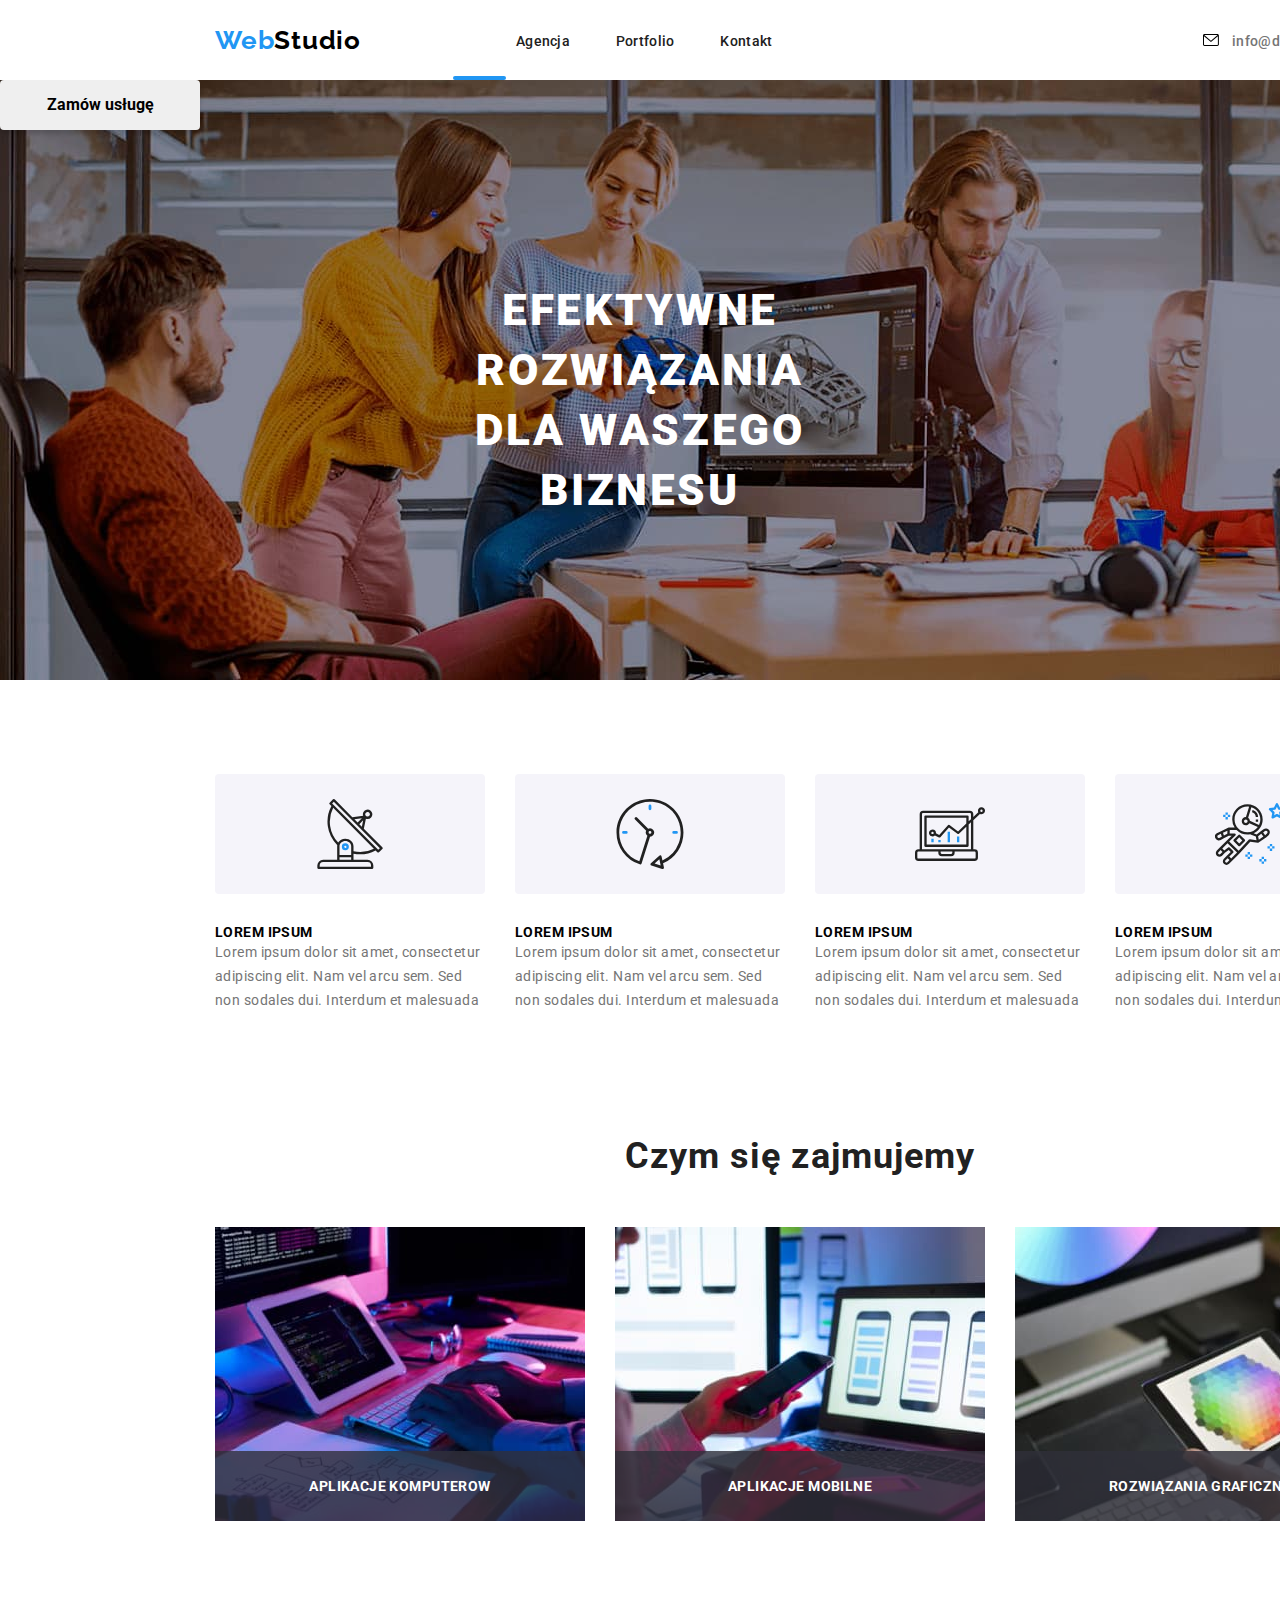
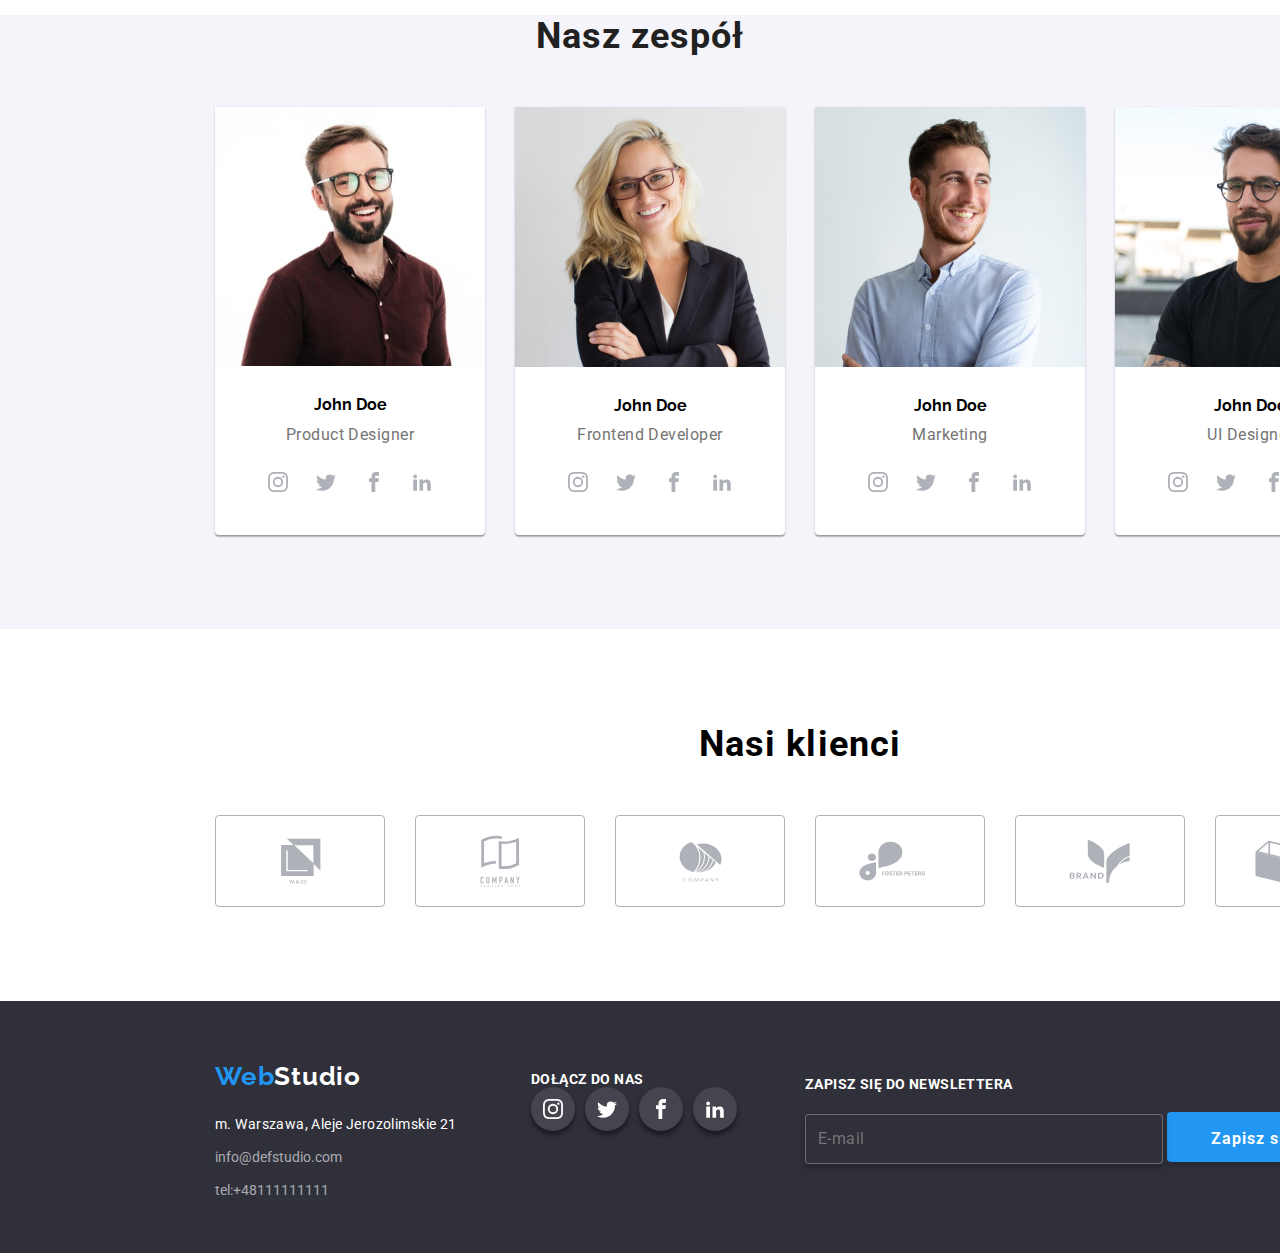
==== commit 14789278: "1" ====
--- a/index.html
+++ b/index.html
@@ -24,7 +24,7 @@
             >Web<span class="header__logo-studio">Studio</span></a
           >
         </p>
-        <nav class="navigation">
+        <nav class="navigation container">
           <ul class="navigation__list">
             <li class="navigation__item">
               <a class="navigation__link active" href="./index.html">Agencja</a>
@@ -205,7 +205,7 @@
           </li>
         </ul>
       </div>
-      <div class="team">
+      <div class="team container">
         <h2 class="team__header">Nasz zespół</h2>
         <ul class="team__list">
           <li class="team__member">
--- a/css/styles.css
+++ b/css/styles.css
@@ -143,9 +143,8 @@
 .motto {
   max-width: 1600px;
   margin: 0 auto;
+  position: relative;
   height: 600px;
-  left: 0px;
-  top: 80px;
   background-image: url(../images/backgroun.jpg),
     linear-gradient(rgba(47, 48, 58, 0.4), rgba(47, 48, 58, 0.4));
 }
@@ -168,6 +167,8 @@
   border-radius: nullpx;
 }
 .motto__button {
+  display: flex;
+  justify-content: center;
   font-family: "Roboto";
   font-style: normal;
   font-weight: 700;
@@ -177,11 +178,10 @@
   position: absolute;
   width: 200px;
   height: 50px;
-  left: 700px;
-  top: 430px;
-  /* padding: 350px 700px 200px 700px; */
+  padding: 10px 41px 10px 42px;
+  /* margin: 350px 700px 200px 700px; */
   border: none;
-  /* margin-top: 30px; */
+
   box-shadow: 0px 4px 4px rgba(0, 0, 0, 0.15);
   border-radius: 4px;
 }
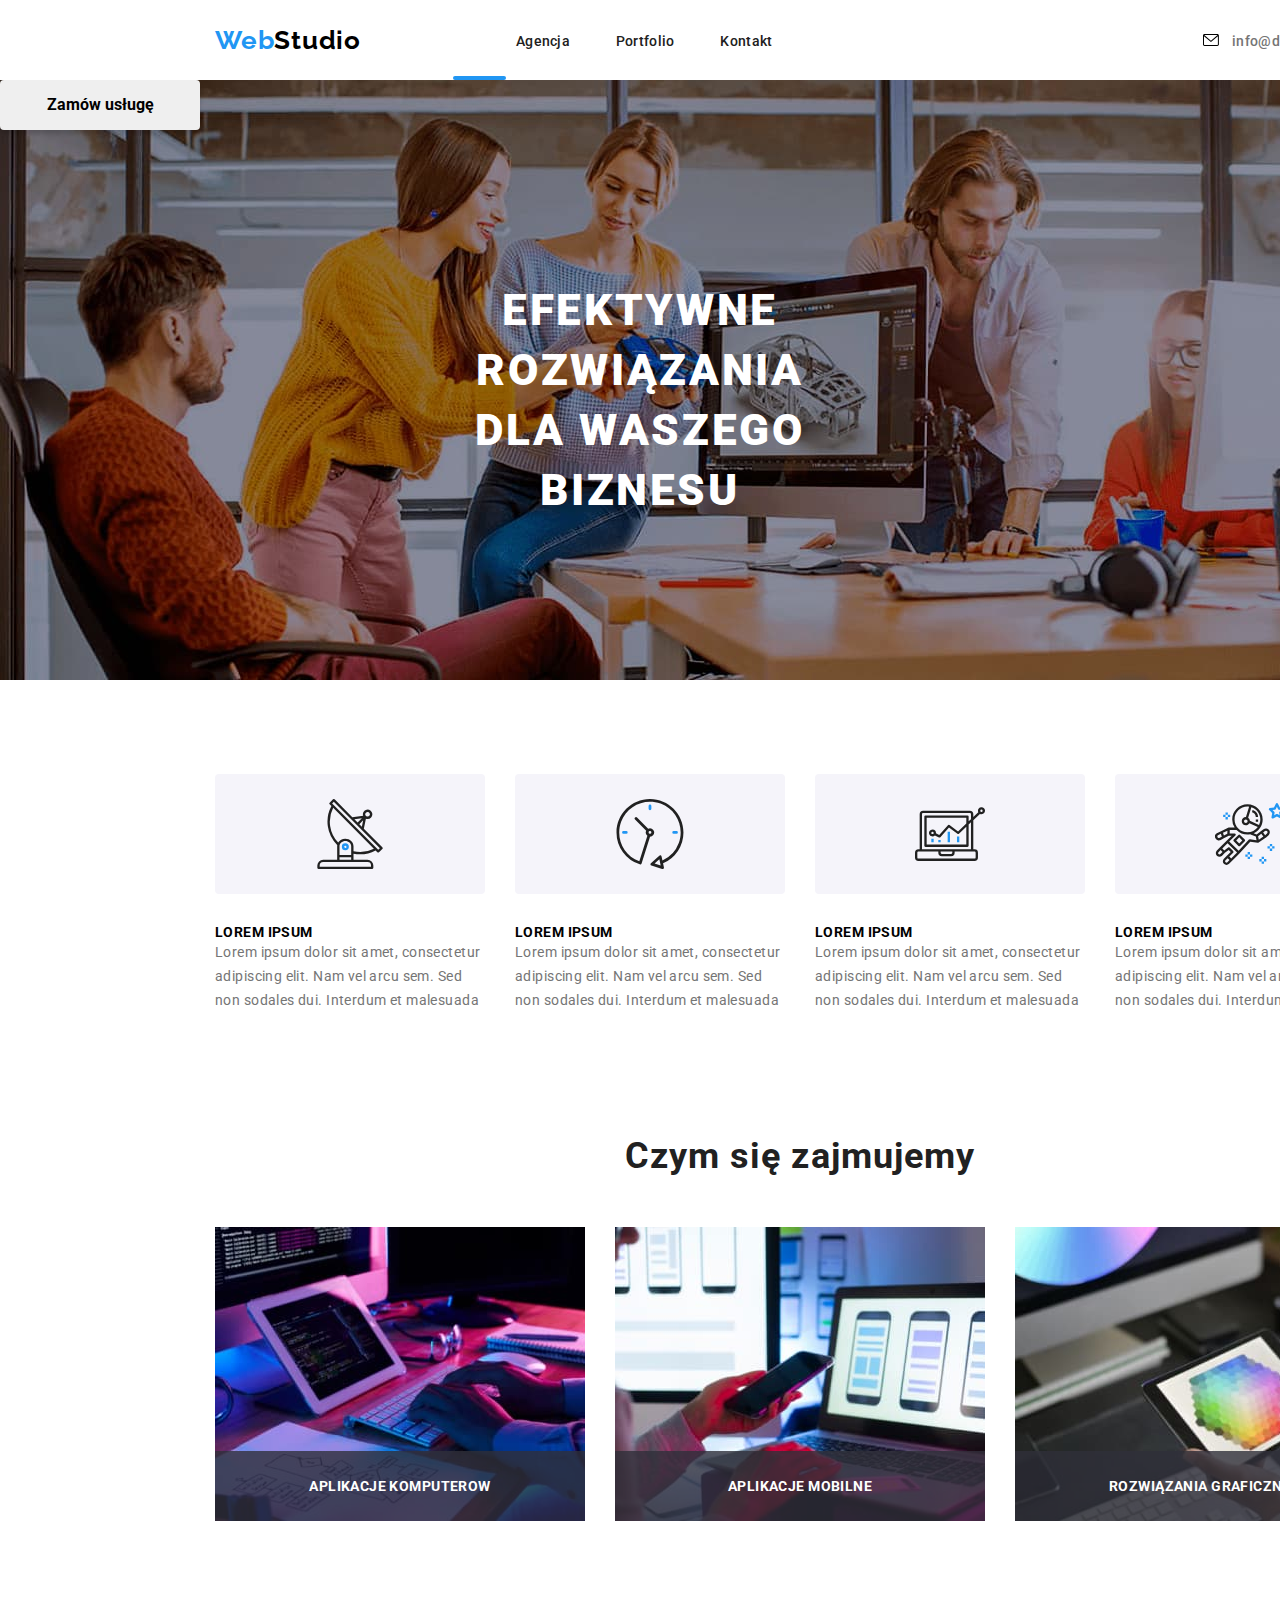
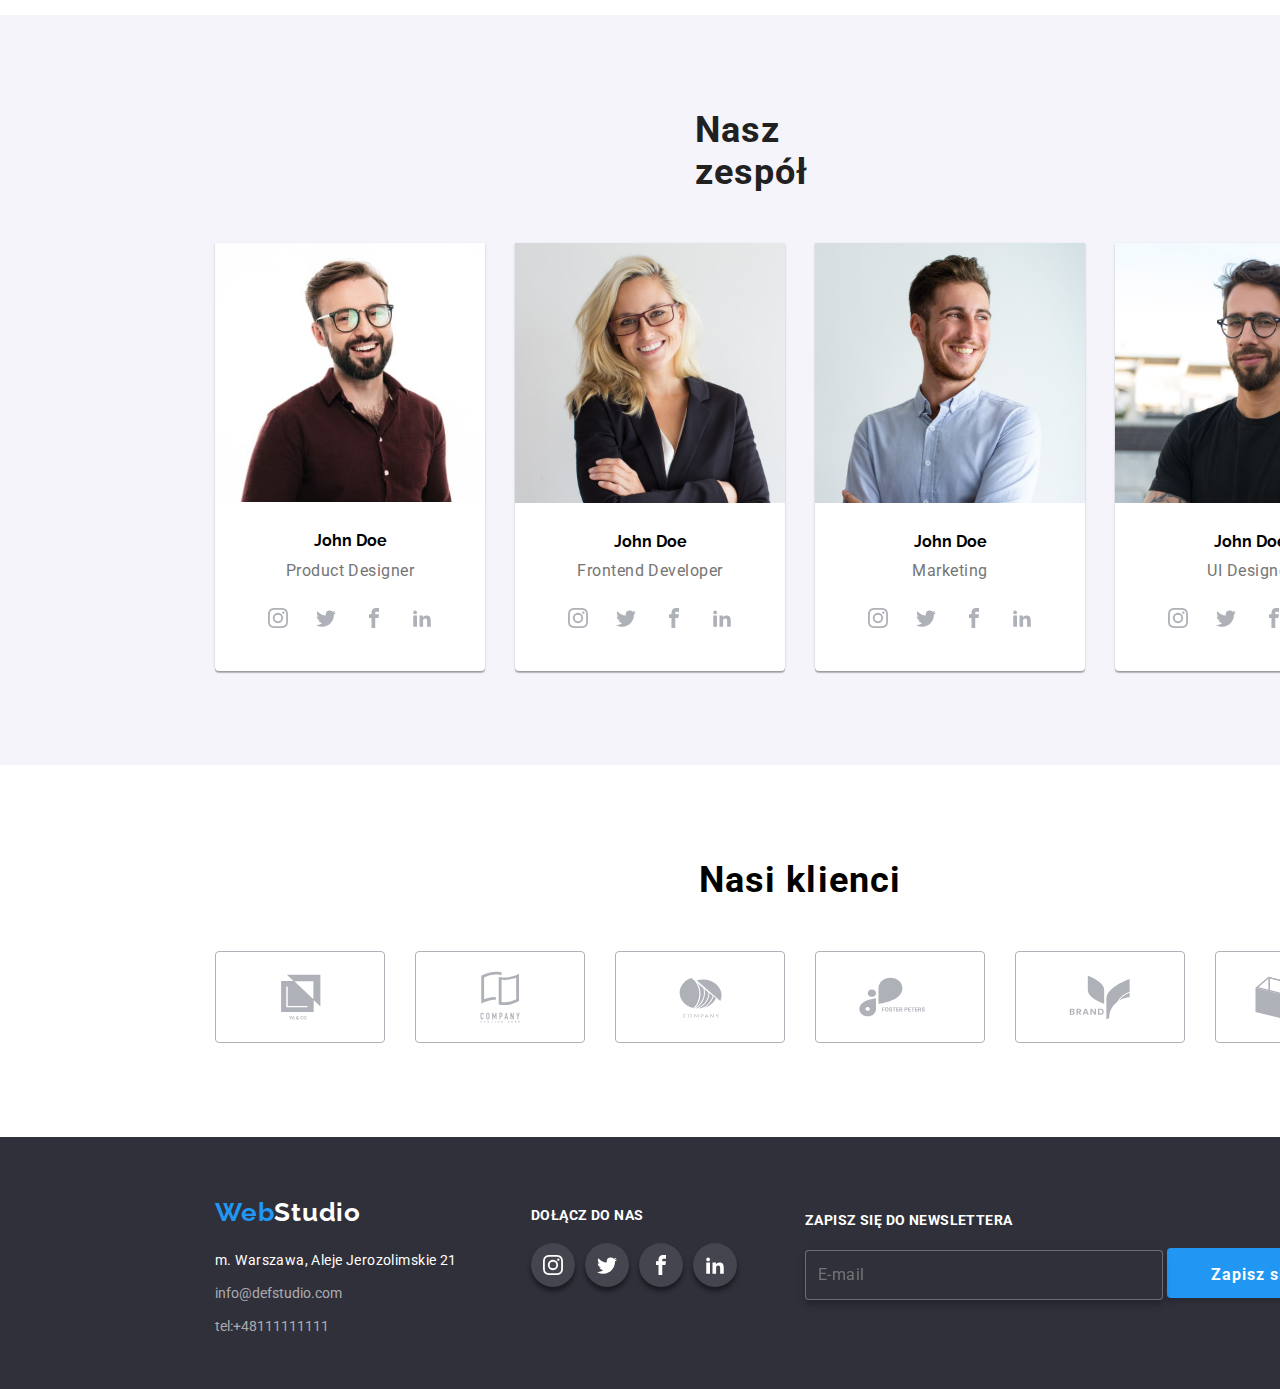
==== commit 5e203998: "2" ====
--- a/index.html
+++ b/index.html
@@ -450,7 +450,7 @@
           <form >
             <input type="email" name="newsletter-email"  placeholder="E-mail" class="footer-newsletter__input"/>
             <button type="submit" class="footer-newsletter__button">Zapisz się
-              <svg width="24px" height="24px">
+              <svg clss="footer-newsletter_send" width="24px" height="24px">
                 <use href="./images/icons.svg#icon-send"></use>
               </svg>
             </button>
--- a/css/styles.css
+++ b/css/styles.css
@@ -461,7 +461,8 @@
   text-align: center;
   letter-spacing: 0.03em;
   color: #212121;
-  margin-bottom: 50px;
+  padding: 94px 695px 50px 695px;
+  /* margin-bottom: 50px; */
 }
 
 .team__list {
@@ -656,8 +657,8 @@
 .footer-socialmedia__header {
   width: 113px;
   height: 16px;
-  left: 531px;
-  top: 2751px;
+  /* left: 531px;
+  top: 2751px; */
   font-family: "Roboto";
   font-style: normal;
   font-weight: 700;
@@ -666,10 +667,13 @@
   letter-spacing: 0.03em;
   text-transform: uppercase;
   color: white;
+  /* padding: 75px 966px 20px 521px; */
+  /* padding-bottom: 20px; */
 }
 .footer-socialmedia__list {
   display: flex;
   gap: 10px;
+  padding-top: 20px;
 }
 .footer-socialmedia__logo {
   list-style: none;
@@ -754,6 +758,9 @@
   box-shadow: 0px 4px 4px rgba(0, 0, 0, 0.15);
   cursor: pointer;
 }
+.footer-newsletter_send {
+  padding: 13px 28px 13px 148px;
+}
 
 /* PORTFOLIO */
 
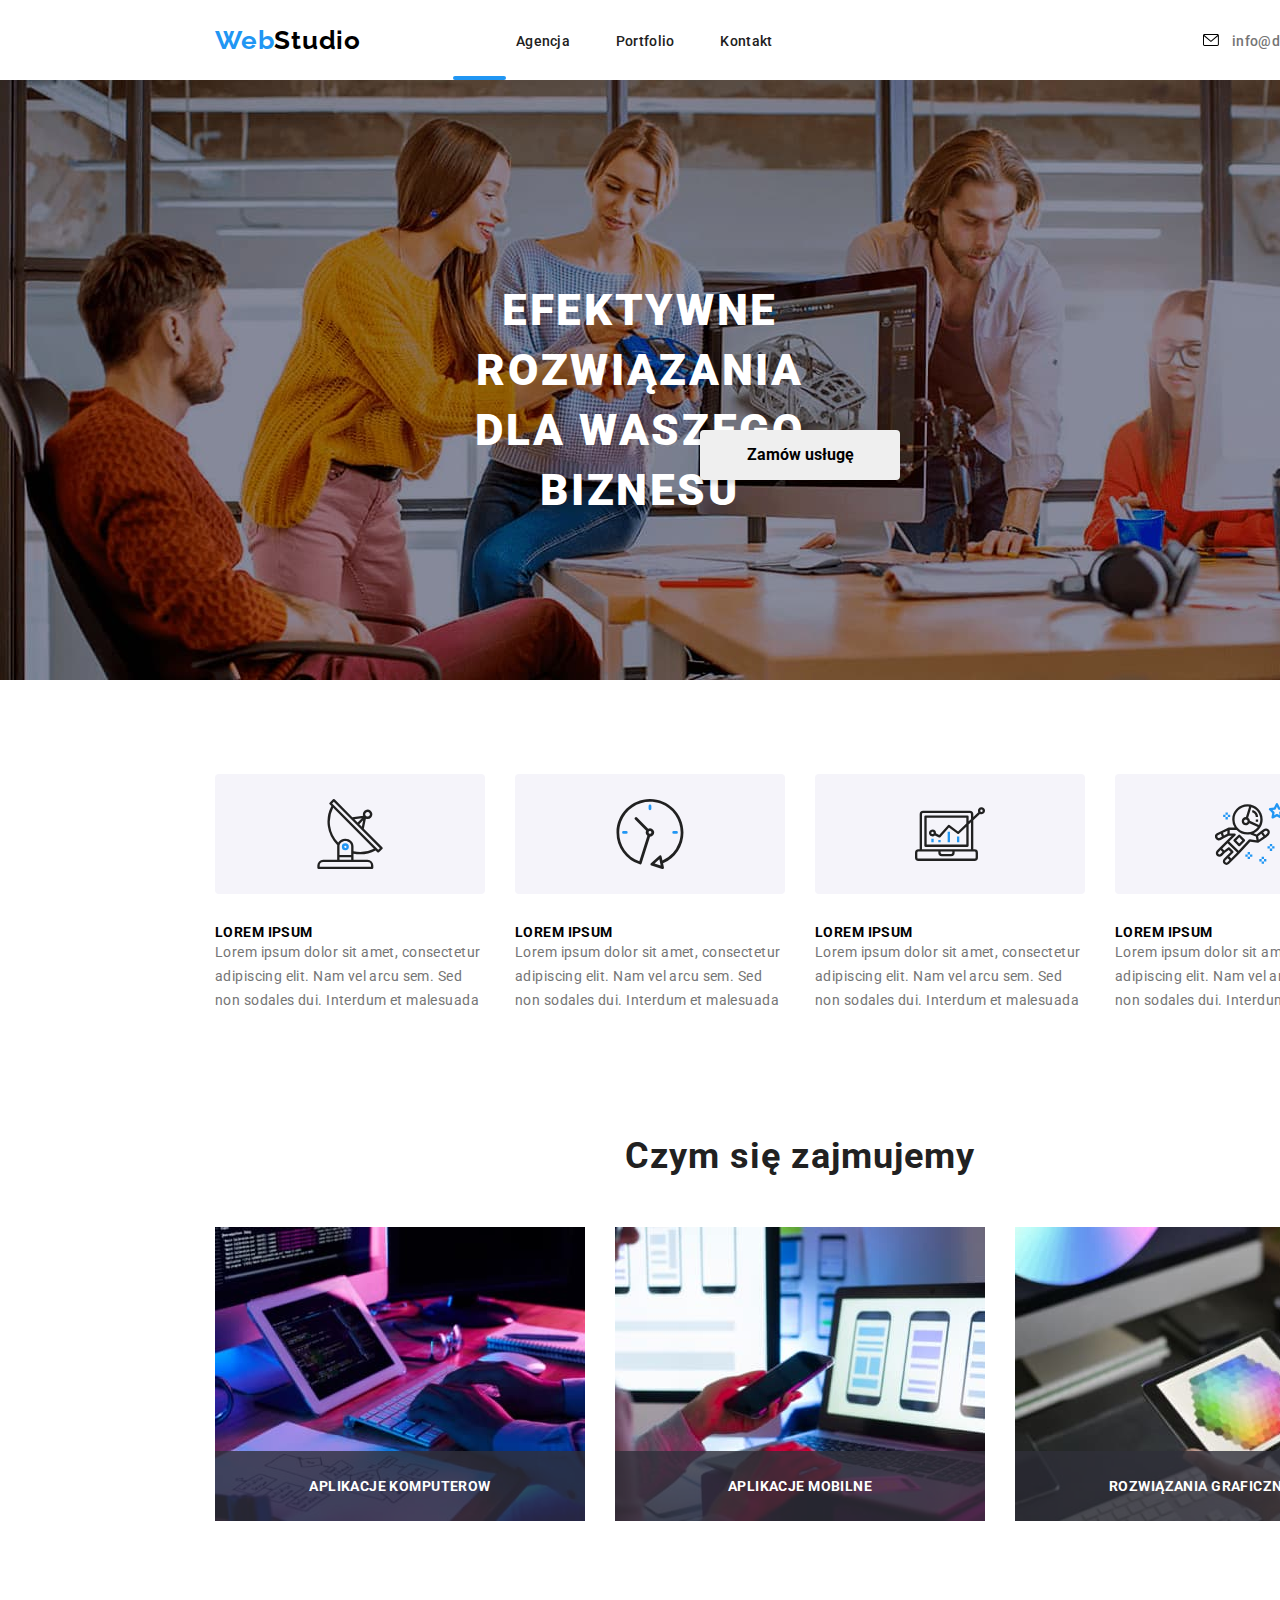
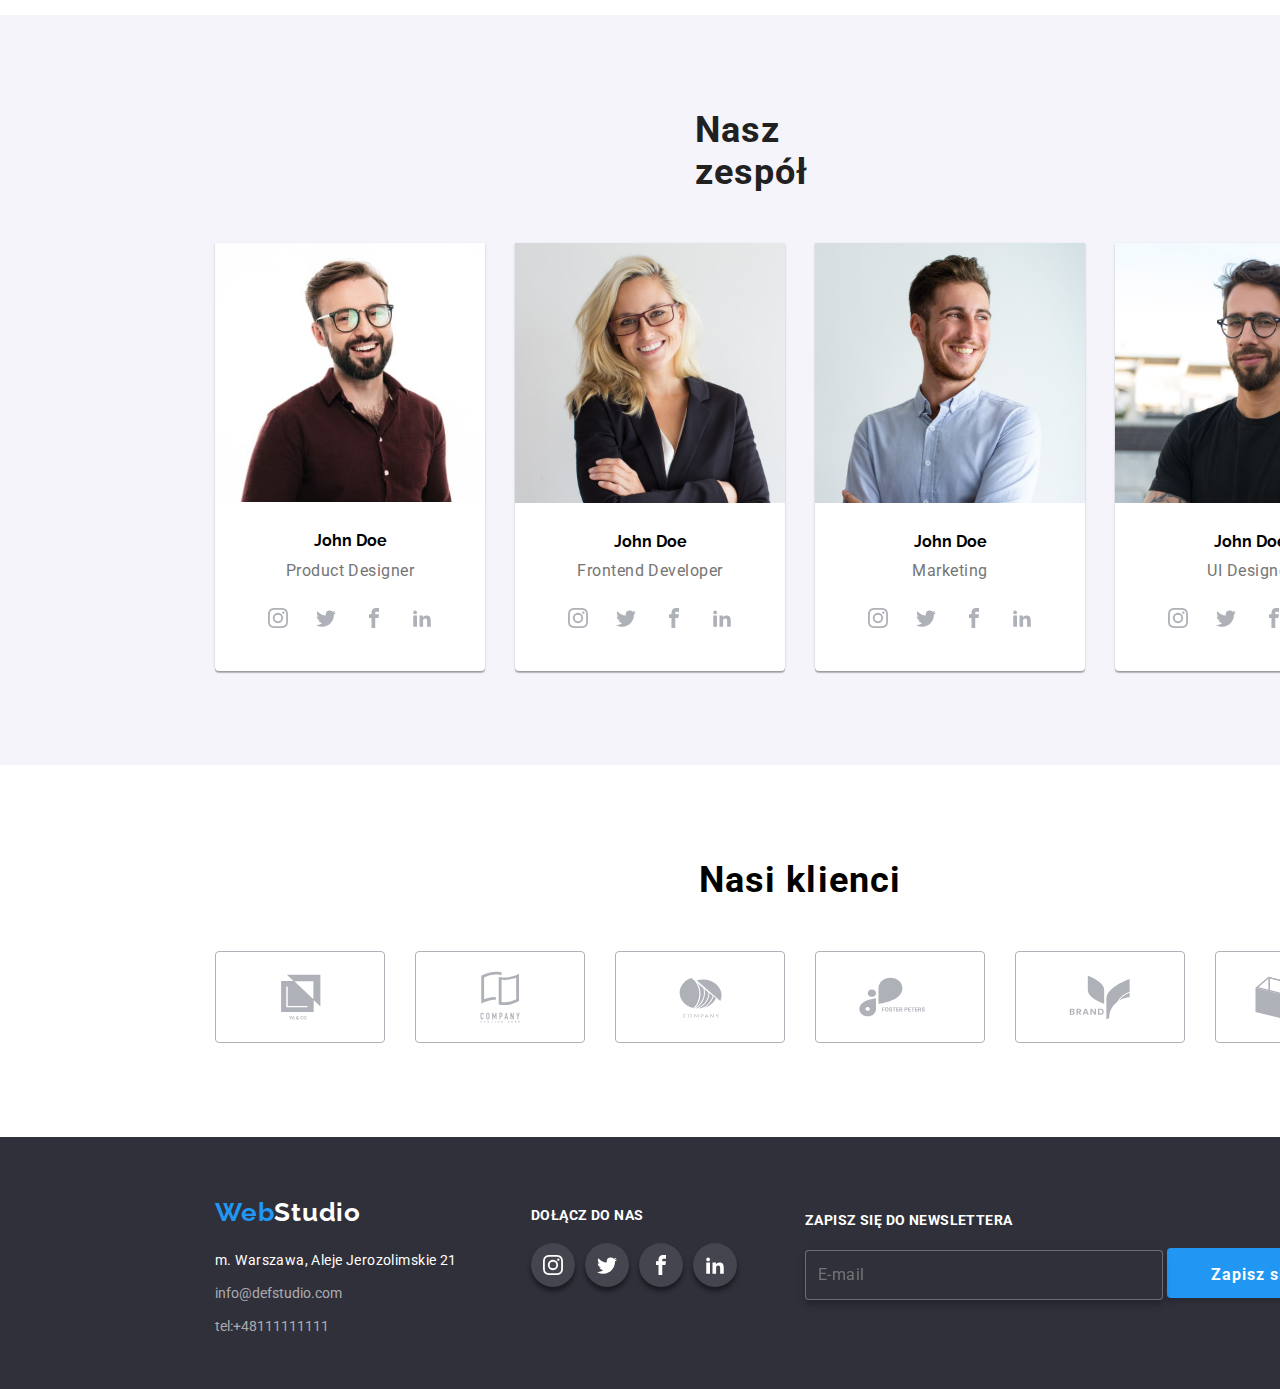
==== commit fb1e6808: "1" ====
--- a/index.html
+++ b/index.html
@@ -71,19 +71,19 @@
             <h2 class="modal-form__header">Zostaw swoje dane w formularzu poniżej</h2>
             <label class="modal-form__label">Imię
               <input type="text" name="contact-name" class="modal-form__input"/>
-              <svg class="modal-form__icon" width="18px" height="18px">
+              <svg class="modal-form__icon" width="15px" height="12px">
                 <use href="./images/icons.svg#icon-user-modal"></use>
               </svg>
             </label>
             <label class="modal-form__label">Telefon
               <input type="tel" name="contact-phone" class="modal-form__input"/>
-              <svg class="modal-form__icon" width="18px" height="18px">
+              <svg class="modal-form__icon" width="15px" height="12px">
                 <use href="./images/icons.svg#icon-phone-modal"></use>
               </svg>
             </label>
             <label class="modal-form__label">Email
               <input type="email" name="contact-email" class="modal-form__input"/>
-              <svg class="modal-form__icon" width="18px" height="18px">
+              <svg class="modal-form__icon" width="15px" height="12px">
                 <use href="./images/icons.svg#icon-email-modal"></use>
               </svg>
             </label>
--- a/css/styles.css
+++ b/css/styles.css
@@ -149,20 +149,20 @@
     linear-gradient(rgba(47, 48, 58, 0.4), rgba(47, 48, 58, 0.4));
 }
 .motto__text {
+  /* max-width: 696px; */
+  margin: 0 auto;
   font-family: "Roboto";
   font-style: normal;
   font-weight: 900;
   font-size: 44px;
   line-height: 60px;
+  display: flex;
+  justify-content: center;
   text-align: center;
   letter-spacing: 0.06em;
   text-transform: uppercase;
   position: absolute;
   color: #ffffff;
-  /* height: 120px;
-  width: 696px;
-  left: 452px;
-  top: 280px; */
   padding: 200px 452px 280px 452px;
   border-radius: nullpx;
 }
@@ -179,7 +179,7 @@
   width: 200px;
   height: 50px;
   padding: 10px 41px 10px 42px;
-  /* margin: 350px 700px 200px 700px; */
+  margin: 350px 700px 200px 700px;
   border: none;
 
   box-shadow: 0px 4px 4px rgba(0, 0, 0, 0.15);
@@ -197,8 +197,10 @@
 .modal {
   position: absolute;
   width: 528px;
-
+  margin: 0 auto;
+  /* padding: 221px 536px 536px; */
   margin-left: 536px;
+  margin-right: 536px;
   margin-top: 221px;
   background-color: #ffffff;
   box-shadow: 0px 1px 3px rgba(0, 0, 0, 0.12), 0px 1px 1px rgba(0, 0, 0, 0.14),
@@ -267,24 +269,21 @@
   border: 1px solid rgba(33, 33, 33, 0.2);
   border-radius: 4px;
 }
-.modal-form__input:hover {
-  outline: none;
-  border: 1px solid #2196f3;
-  fill: #2196f3;
-}
+.modal-form__input:hover,
 .modal-form__input:focus {
   outline: none;
   border: 1px solid #2196f3;
   fill: #2196f3;
 }
-.modal-form__icon:hover {
+
+.modal-form__icon {
+  position: absolute;
+  display: block;
+  top: 14px;
+  left: 14px;
+}
+.modal-form__icon:focus {
   fill: #2196f3;
-}
-.modal-form__icon {
-  position: absolute;
-  display: block;
-  top: 34px;
-  left: 10px;
 }
 .modal-form__check {
   display: inline-flex;
@@ -295,10 +294,10 @@
 .modal-form__box {
   height: 15px;
   width: 16px;
-  left: 591px;
-  top: 663px;
-  margin-right: 8px;
-  border-radius: 0px;
+  /* left: 591px;
+  top: 663px; */
+  /* margin-right: 8px;
+  border-radius: 0px; */
 }
 .modal-form__box:hover {
   cursor: pointer;
@@ -353,6 +352,8 @@
   width: 448px;
   height: 138px;
   resize: none;
+  padding: 12px 16px 12px 16px;
+  text-indent: 12px;
 }
 
 /* Lorem Ipsum */
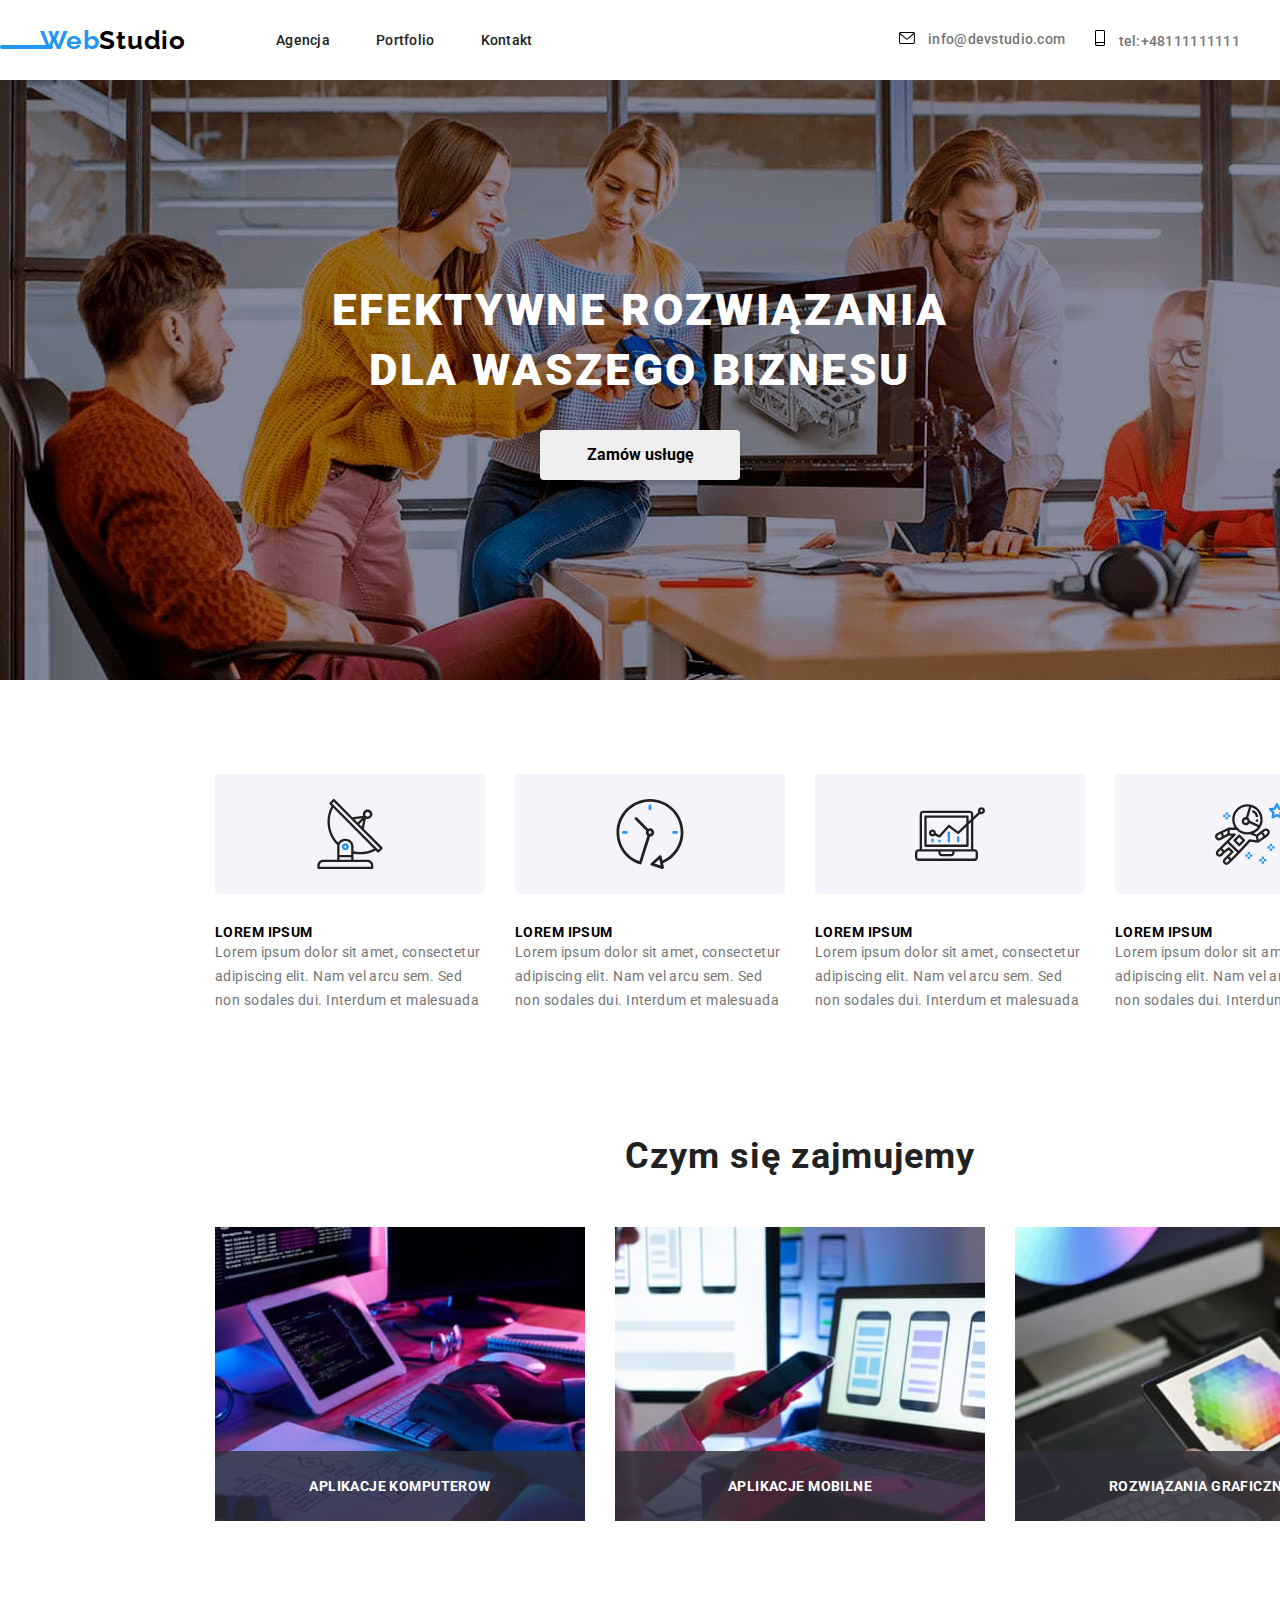
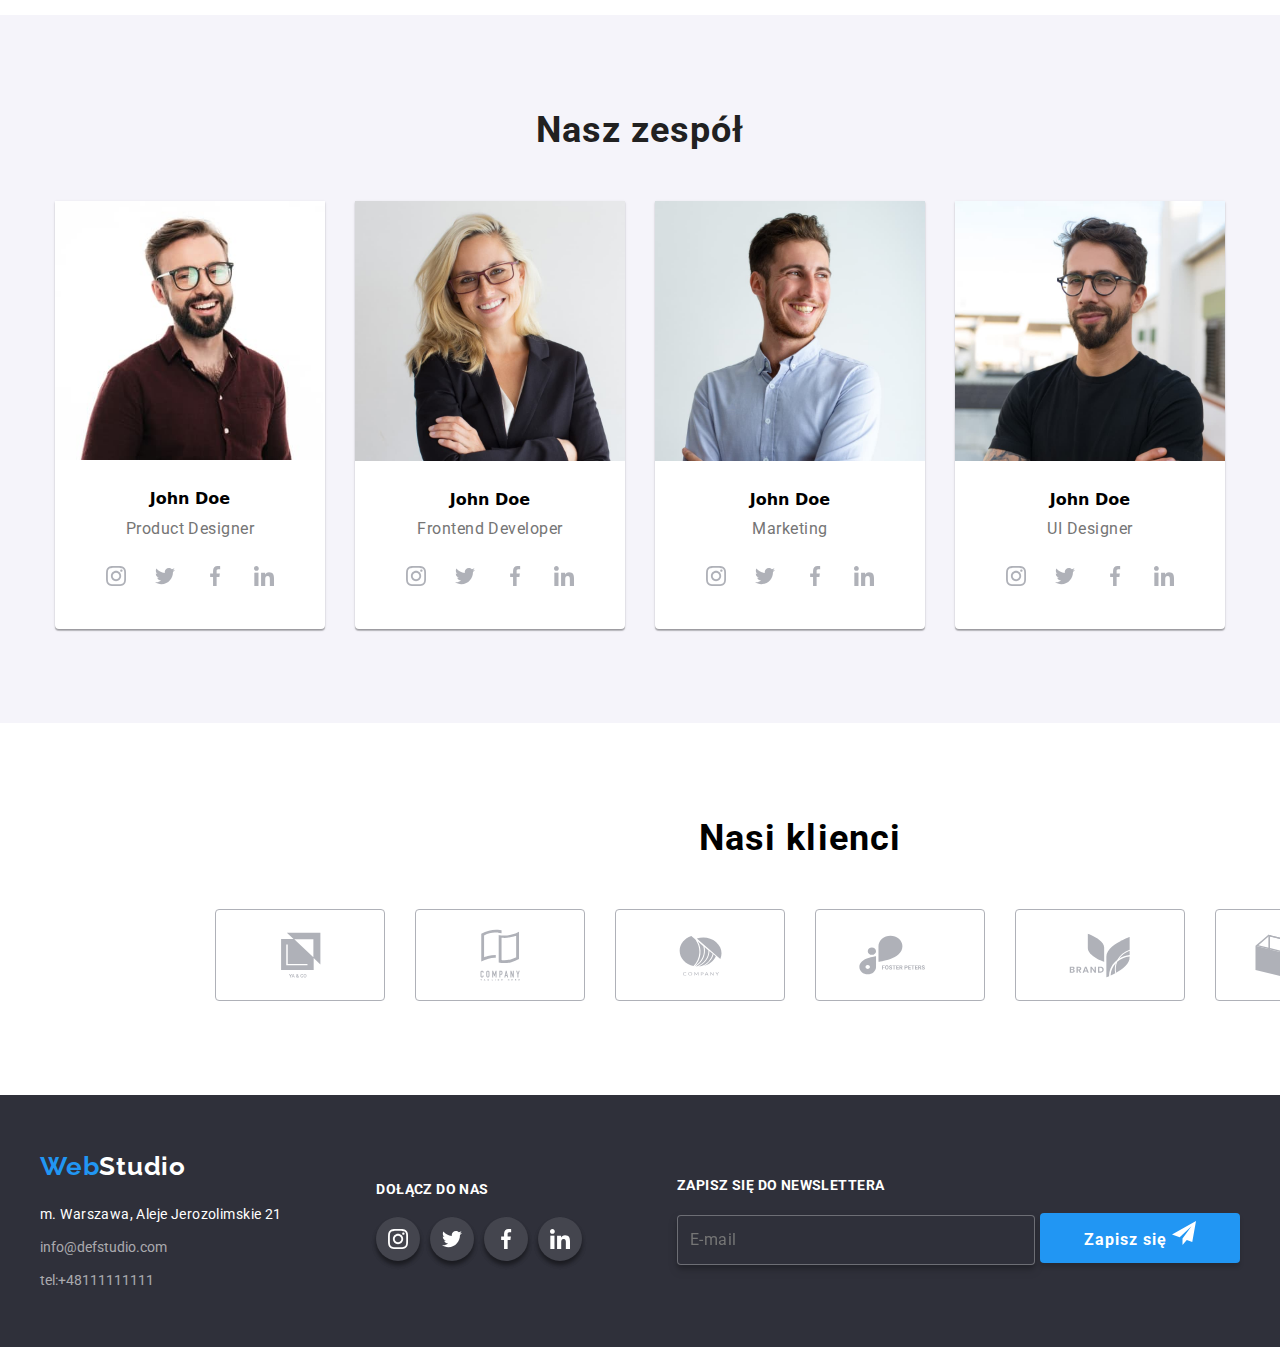
==== commit 12ebe8b8: "last" ====
--- a/index.html
+++ b/index.html
@@ -16,15 +16,16 @@
 
     <title>Studio</title>
   </head>
-  <body class="body container">
+  <body>
     <header>
-      <div class="header">
+      <div class="header container">
+        <div class="header__left">
         <p class="header__logo">
           <a class="header__logo-web" href="webstudio"
             >Web<span class="header__logo-studio">Studio</span></a
           >
         </p>
-        <nav class="navigation container">
+
           <ul class="navigation__list">
             <li class="navigation__item">
               <a class="navigation__link active" href="./index.html">Agencja</a>
@@ -36,21 +37,22 @@
               <a class="navigation__link" href="Kontakt">Kontakt</a>
             </li>
           </ul>
-        </nav>
-        <div class="header-contact">
-          <ul class="header-contact__list">
+        </div>
+      
+        <div class="header-right">
+          <ul class="header-right__list">
             <li>
-              <a class="header-contact__mail" href="info@defstudio.com">
-                <svg class="header-contact__icon" width="16px" height="12px">
-                  <use href="./images/icons.svg#icon-envelope"></use>
+              <a class="header-right__mail" href="info@defstudio.com">
+                <svg class="header-right__icon" width="16px" height="12px">
+                  <use href="./images/icons.svg#envelope"></use>
                 </svg>
                 info@devstudio.com</a
               >
             </li>
             <li>
-              <a class="header-contact__phone" href="+48111111111"
-                ><svg class="header-contact__icon" width="16px" height="12px">
-                  <use href="./images/icons.svg#icon-smartphone"></use>
+              <a class="header-right__phone" href="+48111111111"
+                ><svg class="header-right__icon" width="10px" height="16px">
+                  <use href="./images/icons.svg#smartphone"></use>
                 </svg>
                 tel:+48111111111</a
               >
@@ -64,6 +66,7 @@
       <div class="motto">
         <h1 class="motto__text">EFEKTYWNE ROZWIĄZANIA DLA WASZEGO BIZNESU</h1>
         <button data-modal-open class="motto__button" type="button">Zamów usługę</button>
+        
         <div class="backdrop is-hidden" data-modal>
           <section class="modal">
             <button class="modal__exit" data-modal-close>X</button>
@@ -71,20 +74,20 @@
             <h2 class="modal-form__header">Zostaw swoje dane w formularzu poniżej</h2>
             <label class="modal-form__label">Imię
               <input type="text" name="contact-name" class="modal-form__input"/>
-              <svg class="modal-form__icon" width="15px" height="12px">
-                <use href="./images/icons.svg#icon-user-modal"></use>
+              <svg class="modal-form__icon" width="18px" height="18px">
+                <use href="./images/icons.svg#icon-person"></use>
               </svg>
             </label>
             <label class="modal-form__label">Telefon
               <input type="tel" name="contact-phone" class="modal-form__input"/>
-              <svg class="modal-form__icon" width="15px" height="12px">
-                <use href="./images/icons.svg#icon-phone-modal"></use>
+              <svg class="modal-form__icon" width="18px" height="18px">
+                <use href="./images/icons.svg#icon-phone"></use>
               </svg>
             </label>
             <label class="modal-form__label">Email
               <input type="email" name="contact-email" class="modal-form__input"/>
-              <svg class="modal-form__icon" width="15px" height="12px">
-                <use href="./images/icons.svg#icon-email-modal"></use>
+              <svg class="modal-form__icon" width="18px" height="18px">
+                <use href="./images/icons.svg#icon-email"></use>
               </svg>
             </label>
             <label class="modal-form__label">
@@ -118,7 +121,7 @@
           <li>
             <div class="lorem-ipsum__icon">
               <svg width="70px" height="70px">
-                <use href="./images/icons.svg#icon-antenna-1"></use>
+                <use href="./images/icons.svg#antenna-1"></use>
               </svg>
             </div>
             <h4 class="lorem-ipsum__header">Lorem Ipsum</h4>
@@ -130,7 +133,7 @@
           <li>
             <div class="lorem-ipsum__icon">
               <svg width="70px" height="70px">
-                <use href="./images/icons.svg#icon-clock-1"></use>
+                <use href="./images/icons.svg#clock-1"></use>
               </svg>
             </div>
             <h4 class="lorem-ipsum__header">Lorem Ipsum</h4>
@@ -142,7 +145,7 @@
           <li>
             <div class="lorem-ipsum__icon">
               <svg width="70px" height="70px">
-                <use href="./images/icons.svg#icon-diagram-1"></use>
+                <use href="./images/icons.svg#diagram-1"></use>
               </svg>
             </div>
             <h4 class="lorem-ipsum__header">Lorem Ipsum</h4>
@@ -154,7 +157,7 @@
           <li>
             <div class="lorem-ipsum__icon">
               <svg width="70px" height="70px">
-                <use href="./images/icons.svg#icon-astronaut-1"></use>
+                <use href="./images/icons.svg#astronaut-1"></use>
               </svg>
             </div>
             <h4 class="lorem-ipsum__header">Lorem Ipsum</h4>
@@ -205,6 +208,7 @@
           </li>
         </ul>
       </div>
+      <section class="team__section">
       <div class="team container">
         <h2 class="team__header">Nasz zespół</h2>
         <ul class="team__list">
@@ -226,22 +230,22 @@
               <ul>
                 <li class="team__socialmedia">
                   <svg width="20px" height="20px">
-                    <use href="./images/icons.svg#icon-instagram"></use>
-                  </svg>
-                </li>
-                <li class="team__socialmedia">
-                  <svg width="20px" height="20px">
-                    <use href="./images/icons.svg#icon-twitter"></use>
-                  </svg>
-                </li>
-                <li class="team__socialmedia">
-                  <svg width="20px" height="20px">
-                    <use href="./images/icons.svg#icon-facebook"></use>
-                  </svg>
-                </li>
-                <li class="team__socialmedia">
-                  <svg width="20px" height="20px">
-                    <use href="./images/icons.svg#icon-linkedin2"></use>
+                    <use href="./images/icons.svg#instagram-2"></use>
+                  </svg>
+                </li>
+                <li class="team__socialmedia">
+                  <svg width="20px" height="20px">
+                    <use href="./images/icons.svg#twitter-1"></use>
+                  </svg>
+                </li>
+                <li class="team__socialmedia">
+                  <svg width="20px" height="20px">
+                    <use href="./images/icons.svg#facebook-1"></use>
+                  </svg>
+                </li>
+                <li class="team__socialmedia">
+                  <svg width="20px" height="20px">
+                    <use href="./images/icons.svg#linkedin-1"></use>
                   </svg>
                 </li>
               </ul>
@@ -265,22 +269,22 @@
               <ul>
                 <li class="team__socialmedia">
                   <svg width="20px" height="20px">
-                    <use href="./images/icons.svg#icon-instagram"></use>
-                  </svg>
-                </li>
-                <li class="team__socialmedia">
-                  <svg width="20px" height="20px">
-                    <use href="./images/icons.svg#icon-twitter"></use>
-                  </svg>
-                </li>
-                <li class="team__socialmedia">
-                  <svg width="20px" height="20px">
-                    <use href="./images/icons.svg#icon-facebook"></use>
-                  </svg>
-                </li>
-                <li class="team__socialmedia">
-                  <svg width="20px" height="20px">
-                    <use href="./images/icons.svg#icon-linkedin2"></use>
+                    <use href="./images/icons.svg#instagram-2"></use>
+                  </svg>
+                </li>
+                <li class="team__socialmedia">
+                  <svg width="20px" height="20px">
+                    <use href="./images/icons.svg#twitter-1"></use>
+                  </svg>
+                </li>
+                <li class="team__socialmedia">
+                  <svg width="20px" height="20px">
+                    <use href="./images/icons.svg#facebook-1"></use>
+                  </svg>
+                </li>
+                <li class="team__socialmedia">
+                  <svg width="20px" height="20px">
+                    <use href="./images/icons.svg#linkedin-1"></use>
                   </svg>
                 </li>
               </ul>
@@ -304,22 +308,22 @@
               <ul>
                 <li class="team__socialmedia">
                   <svg width="20px" height="20px">
-                    <use href="./images/icons.svg#icon-instagram"></use>
-                  </svg>
-                </li>
-                <li class="team__socialmedia">
-                  <svg width="20px" height="20px">
-                    <use href="./images/icons.svg#icon-twitter"></use>
-                  </svg>
-                </li>
-                <li class="team__socialmedia">
-                  <svg width="20px" height="20px">
-                    <use href="./images/icons.svg#icon-facebook"></use>
-                  </svg>
-                </li>
-                <li class="team__socialmedia">
-                  <svg width="20px" height="20px">
-                    <use href="./images/icons.svg#icon-linkedin2"></use>
+                    <use href="./images/icons.svg#instagram-2"></use>
+                  </svg>
+                </li>
+                <li class="team__socialmedia">
+                  <svg width="20px" height="20px">
+                    <use href="./images/icons.svg#twitter-1"></use>
+                  </svg>
+                </li>
+                <li class="team__socialmedia">
+                  <svg width="20px" height="20px">
+                    <use href="./images/icons.svg#facebook-1"></use>
+                  </svg>
+                </li>
+                <li class="team__socialmedia">
+                  <svg width="20px" height="20px">
+                    <use href="./images/icons.svg#linkedin-1"></use>
                   </svg>
                 </li>
               </ul>
@@ -343,22 +347,22 @@
               <ul>
                 <li class="team__socialmedia">
                   <svg width="20px" height="20px">
-                    <use href="./images/icons.svg#icon-instagram"></use>
-                  </svg>
-                </li>
-                <li class="team__socialmedia">
-                  <svg width="20px" height="20px">
-                    <use href="./images/icons.svg#icon-twitter"></use>
-                  </svg>
-                </li>
-                <li class="team__socialmedia">
-                  <svg width="20px" height="20px">
-                    <use href="./images/icons.svg#icon-facebook"></use>
-                  </svg>
-                </li>
-                <li class="team__socialmedia">
-                  <svg width="20px" height="20px">
-                    <use href="./images/icons.svg#icon-linkedin2"></use>
+                    <use href="./images/icons.svg#instagram-2"></use>
+                  </svg>
+                </li>
+                <li class="team__socialmedia">
+                  <svg width="20px" height="20px">
+                    <use href="./images/icons.svg#twitter-1"></use>
+                  </svg>
+                </li>
+                <li class="team__socialmedia">
+                  <svg width="20px" height="20px">
+                    <use href="./images/icons.svg#facebook-1"></use>
+                  </svg>
+                </li>
+                <li class="team__socialmedia">
+                  <svg width="20px" height="20px">
+                    <use href="./images/icons.svg#linkedin-1"></use>
                   </svg>
                 </li>
               </ul>
@@ -366,44 +370,45 @@
           </li>
         </ul>
       </div>
-      <div class="customers">
+    </section>
+      <div class="customers container">
         <h2 class="customers__header">Nasi klienci</h2>
         <ul class="customers__list">
           <li class="customers__logo">
             <svg width="41" height="46">
-              <use href="./images/icons.svg#icon-company1"></use>
+              <use href="./images/icons.svg#group-1"></use>
             </svg>
           </li>
           <li class="customers__logo">
             <svg width="40" height="52">
-              <use href="./images/icons.svg#icon-company2"></use>
+              <use href="./images/icons.svg#group-2"></use>
             </svg>
           </li>
           <li class="customers__logo">
             <svg width="43" height="41">
-              <use href="./images/icons.svg#icon-company3"></use>
+              <use href="./images/icons.svg#group-3"></use>
             </svg>
           </li>
           <li class="customers__logo">
             <svg width="84" height="40">
-              <use href="./images/icons.svg#icon-company4"></use>
+              <use href="./images/icons.svg#group-4"></use>
             </svg>
           </li>
           <li class="customers__logo">
             <svg width="62" height="45">
-              <use href="./images/icons.svg#icon-company5"></use>
+              <use href="./images/icons.svg#group-5"></use>
             </svg>
           </li>
           <li class="customers__logo">
             <svg width="93" height="43">
-              <use href="./images/icons.svg#icon-company6"></use>
+              <use href="./images/icons.svg#group-6"></use>
             </svg>
           </li>
         </ul>
       </div>
     </main>
     <footer>
-      <div class="footer">
+      <div class="footer container">
         <ul class="footer-contact">
           <li>
             <a class="footer-contact__web" href="webstudio"
@@ -425,22 +430,22 @@
           <ul class="footer-socialmedia__list">
             <li class="footer-socialmedia__logo">
               <svg width="20px" height="20px">
-                <use href="./images/icons.svg#icon-instagram"></use>
+                <use href="./images/icons.svg#instagram-2"></use>
               </svg>
             </li>
             <li class="footer-socialmedia__logo">
               <svg width="20px" height="20px">
-                <use href="./images/icons.svg#icon-twitter"></use>
+                <use href="./images/icons.svg#twitter-1"></use>
               </svg>
             </li>
             <li class="footer-socialmedia__logo">
               <svg width="20px" height="20px">
-                <use href="./images/icons.svg#icon-facebook"></use>
+                <use href="./images/icons.svg#facebook-1"></use>
               </svg>
             </li>
             <li class="footer-socialmedia__logo">
               <svg width="20px" height="20px">
-                <use href="./images/icons.svg#icon-linkedin2"></use>
+                <use href="./images/icons.svg#linkedin-1"></use>
               </svg>
             </li>
           </ul>
--- a/css/styles.css
+++ b/css/styles.css
@@ -5,17 +5,25 @@
 
 .body {
   font-family: "Roboto", sans-serif;
-  font-family: "Raleway", sans-serif;
 }
 .container {
-  max-width: 1600px;
+  max-width: 1200px;
   margin: 0 auto;
+  width: 100%;
 }
 /* header */
-.header__logo {
-  padding-top: 25px;
-  padding-bottom: 25px;
-}
+.header {
+  display: flex;
+  justify-content: space-between;
+  align-items: center;
+  height: 100%;
+}
+.header__left {
+  display: flex;
+  justify-content: center;
+  align-items: center;
+}
+
 .header__logo-web {
   font-family: "Raleway", sans-serif;
   font-style: normal;
@@ -25,17 +33,10 @@
   line-height: 31px;
   letter-spacing: 0.03em;
   text-decoration: none;
-  margin-left: 215px;
-  padding-top: 24px;
-  padding-bottom: 25px;
 }
 .header__logo-studio {
   color: rgba(0, 0, 0, 1);
 }
-.navigation {
-  padding-left: 93px;
-  padding-top: 32px;
-}
 .navigation__list {
   list-style: none;
   text-decoration: none;
@@ -43,6 +44,7 @@
   display: flex;
   gap: 46px;
   text-align: center;
+  margin-left: 90px;
 }
 .navigation__item {
   gap: 46px;
@@ -74,20 +76,22 @@
   position: absolute;
   height: 4px;
   width: 53px;
-  left: 453px;
-  top: 76px;
+  top: 45px;
+  left: 0;
   border-radius: 2px;
   background: rgba(33, 150, 243, 1);
 }
-.header-contact__list {
+.header-right {
+  display: flex;
+}
+.header-right__list {
   text-decoration: none;
   list-style: none;
   display: flex;
   flex-wrap: wrap;
   gap: 30px;
-  padding-top: 32px;
-}
-.header-contact__mail {
+}
+.header-right__mail {
   font-family: "Roboto";
   font-style: normal;
   font-weight: 500;
@@ -96,22 +100,19 @@
   letter-spacing: 0.02em;
   color: #757575;
   text-decoration: none;
-  padding-left: 371px;
-  padding-right: 50px;
-  margin-top: 25px;
-}
-.header-contact__mail:hover {
+}
+.header-right__mail:hover .header-right__phone:hover {
   color: rgba(33, 150, 243, 1);
   fill: #2196f3;
   transition-property: color;
   transition-duration: 250ms;
   transition-timing-function: cubic-bezier(0.4, 0, 0.2, 1);
 }
-.header-contact__icon {
+.header-right__icon {
   margin-right: 10px;
 }
 
-.header-contact__phone {
+.header-right__phone {
   font-family: "Roboto";
   font-style: normal;
   font-weight: 500;
@@ -120,12 +121,6 @@
   letter-spacing: 0.02em;
   color: #757575;
   text-decoration: none;
-}
-.header-contact__phone:hover {
-  color: rgba(33, 150, 243, 1);
-  transition-property: color;
-  transition-duration: 250ms;
-  transition-timing-function: cubic-bezier(0.4, 0, 0.2, 1);
 }
 .active-portfolio::after {
   content: "";
@@ -141,15 +136,15 @@
 
 /* main */
 .motto {
-  max-width: 1600px;
   margin: 0 auto;
   position: relative;
   height: 600px;
   background-image: url(../images/backgroun.jpg),
     linear-gradient(rgba(47, 48, 58, 0.4), rgba(47, 48, 58, 0.4));
+  background-size: cover;
+  padding: 200px;
 }
 .motto__text {
-  /* max-width: 696px; */
   margin: 0 auto;
   font-family: "Roboto";
   font-style: normal;
@@ -161,9 +156,8 @@
   text-align: center;
   letter-spacing: 0.06em;
   text-transform: uppercase;
-  position: absolute;
+  max-width: 700px;
   color: #ffffff;
-  padding: 200px 452px 280px 452px;
   border-radius: nullpx;
 }
 .motto__button {
@@ -175,11 +169,10 @@
   font-size: 16px;
   line-height: 30px;
   color: black;
-  position: absolute;
   width: 200px;
   height: 50px;
   padding: 10px 41px 10px 42px;
-  margin: 350px 700px 200px 700px;
+  margin: 30px auto 0;
   border: none;
 
   box-shadow: 0px 4px 4px rgba(0, 0, 0, 0.15);
@@ -196,12 +189,11 @@
 /* modal box */
 .modal {
   position: absolute;
+  top: 50%;
+  left: 50%;
+  transform: translate(-50%, -50%);
   width: 528px;
-  margin: 0 auto;
-  /* padding: 221px 536px 536px; */
-  margin-left: 536px;
-  margin-right: 536px;
-  margin-top: 221px;
+  min-height: 581px;
   background-color: #ffffff;
   box-shadow: 0px 1px 3px rgba(0, 0, 0, 0.12), 0px 1px 1px rgba(0, 0, 0, 0.14),
     0px 2px 1px rgba(0, 0, 0, 0.2);
@@ -279,8 +271,8 @@
 .modal-form__icon {
   position: absolute;
   display: block;
-  top: 14px;
-  left: 14px;
+  top: 30px;
+  left: 10px;
 }
 .modal-form__icon:focus {
   fill: #2196f3;
@@ -294,10 +286,6 @@
 .modal-form__box {
   height: 15px;
   width: 16px;
-  /* left: 591px;
-  top: 663px; */
-  /* margin-right: 8px;
-  border-radius: 0px; */
 }
 .modal-form__box:hover {
   cursor: pointer;
@@ -327,6 +315,7 @@
   width: 12.5rem;
   height: 3.125rem;
   padding: 0;
+  margin-bottom: 40px;
   margin-top: 0.938rem;
   align-self: center;
   color: #fff;
@@ -352,7 +341,7 @@
   width: 448px;
   height: 138px;
   resize: none;
-  padding: 12px 16px 12px 16px;
+  padding: 12px;
   text-indent: 12px;
 }
 
@@ -449,9 +438,9 @@
   height: 294px;
 }
 /* NASZ ZESPÓŁ */
-.team {
-  max-width: 1600px;
+.team__section {
   background-color: rgba(245, 244, 250, 1);
+  padding: 94px 0;
 }
 .team__header {
   font-family: "Roboto";
@@ -462,18 +451,15 @@
   text-align: center;
   letter-spacing: 0.03em;
   color: #212121;
-  padding: 94px 695px 50px 695px;
-  /* margin-bottom: 50px; */
+  margin-bottom: 50px;
 }
 
 .team__list {
-  margin-left: 215px;
-  margin-right: 215px;
-  list-style: none;
-  text-decoration: none;
-  display: flex;
+  list-style: none;
+  text-decoration: none;
+  display: flex;
+  justify-content: center;
   gap: 30px;
-  padding-bottom: 94px;
 }
 .team__member {
   width: 270px;
@@ -573,25 +559,22 @@
 }
 
 /* FOOTER */
-
+footer {
+  height: 252px;
+  background-color: #2f303a;
+}
+.footer {
+  display: flex;
+  justify-content: space-between;
+  align-items: center;
+  height: 100%;
+}
 .footer-contact__studio {
   color: white;
 }
-
-.footer {
-  height: 252px;
-  max-width: 1600px;
-  background: #2f303a;
-  display: flex;
-  position: relative;
-}
 .footer-contact {
-  height: 81px;
-  width: 246px;
   border-radius: nullpx;
   display: flex;
-  margin-left: 215px;
-  margin-top: 60px;
   list-style: none;
   text-decoration: none;
   flex-direction: column;
@@ -652,14 +635,12 @@
   transition-timing-function: cubic-bezier(0.4, 0, 0.2, 1);
 }
 .footer-socialmedia {
-  padding-top: 70px;
-  padding-left: 70px;
+  /* padding-top: 70px;
+  padding-left: 70px; */
 }
 .footer-socialmedia__header {
   width: 113px;
   height: 16px;
-  /* left: 531px;
-  top: 2751px; */
   font-family: "Roboto";
   font-style: normal;
   font-weight: 700;
@@ -668,8 +649,6 @@
   letter-spacing: 0.03em;
   text-transform: uppercase;
   color: white;
-  /* padding: 75px 966px 20px 521px; */
-  /* padding-bottom: 20px; */
 }
 .footer-socialmedia__list {
   display: flex;
@@ -708,22 +687,17 @@
   color: #ffffff;
 }
 .footer-newsletter {
-  position: absolute;
+  /* position: absolute;
   width: 570px;
   height: 86px;
   margin-left: 805px;
   margin-top: 75px;
   margin-right: 225px;
-  margin-bottom: 91px;
+  margin-bottom: 91px; */
 }
 .footer-newsletter__portfolio {
-  position: absolute;
   width: 570px;
   height: 86px;
-  margin-left: 805px;
-  margin-top: 72px;
-  margin-right: 215px;
-  margin-bottom: 94px;
 }
 .footer-newsletter__input {
   height: 50px;
@@ -743,6 +717,7 @@
   filter: drop-shadow(0px 4px 4px rgba(0, 0, 0, 0.15));
 }
 .footer-newsletter__button {
+  position: relative;
   width: 200px;
   height: 50px;
   font-family: "Roboto";
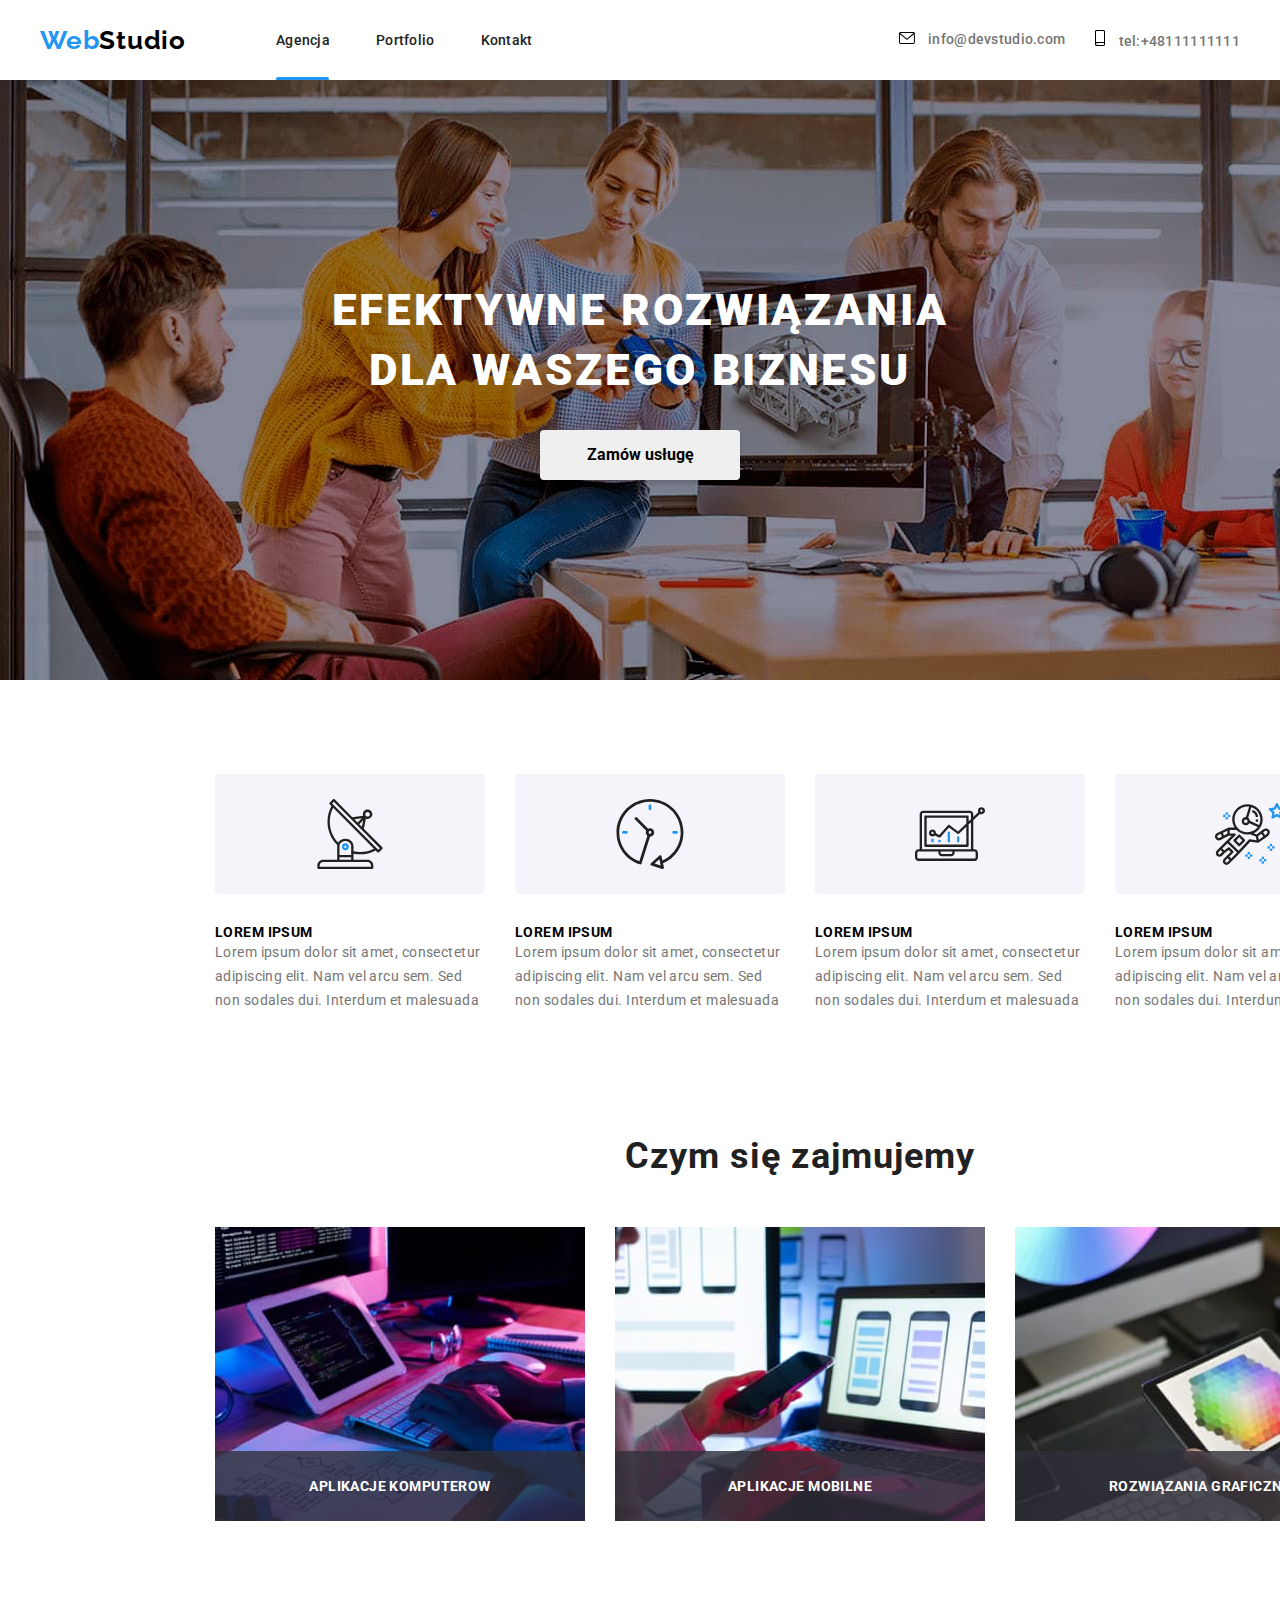
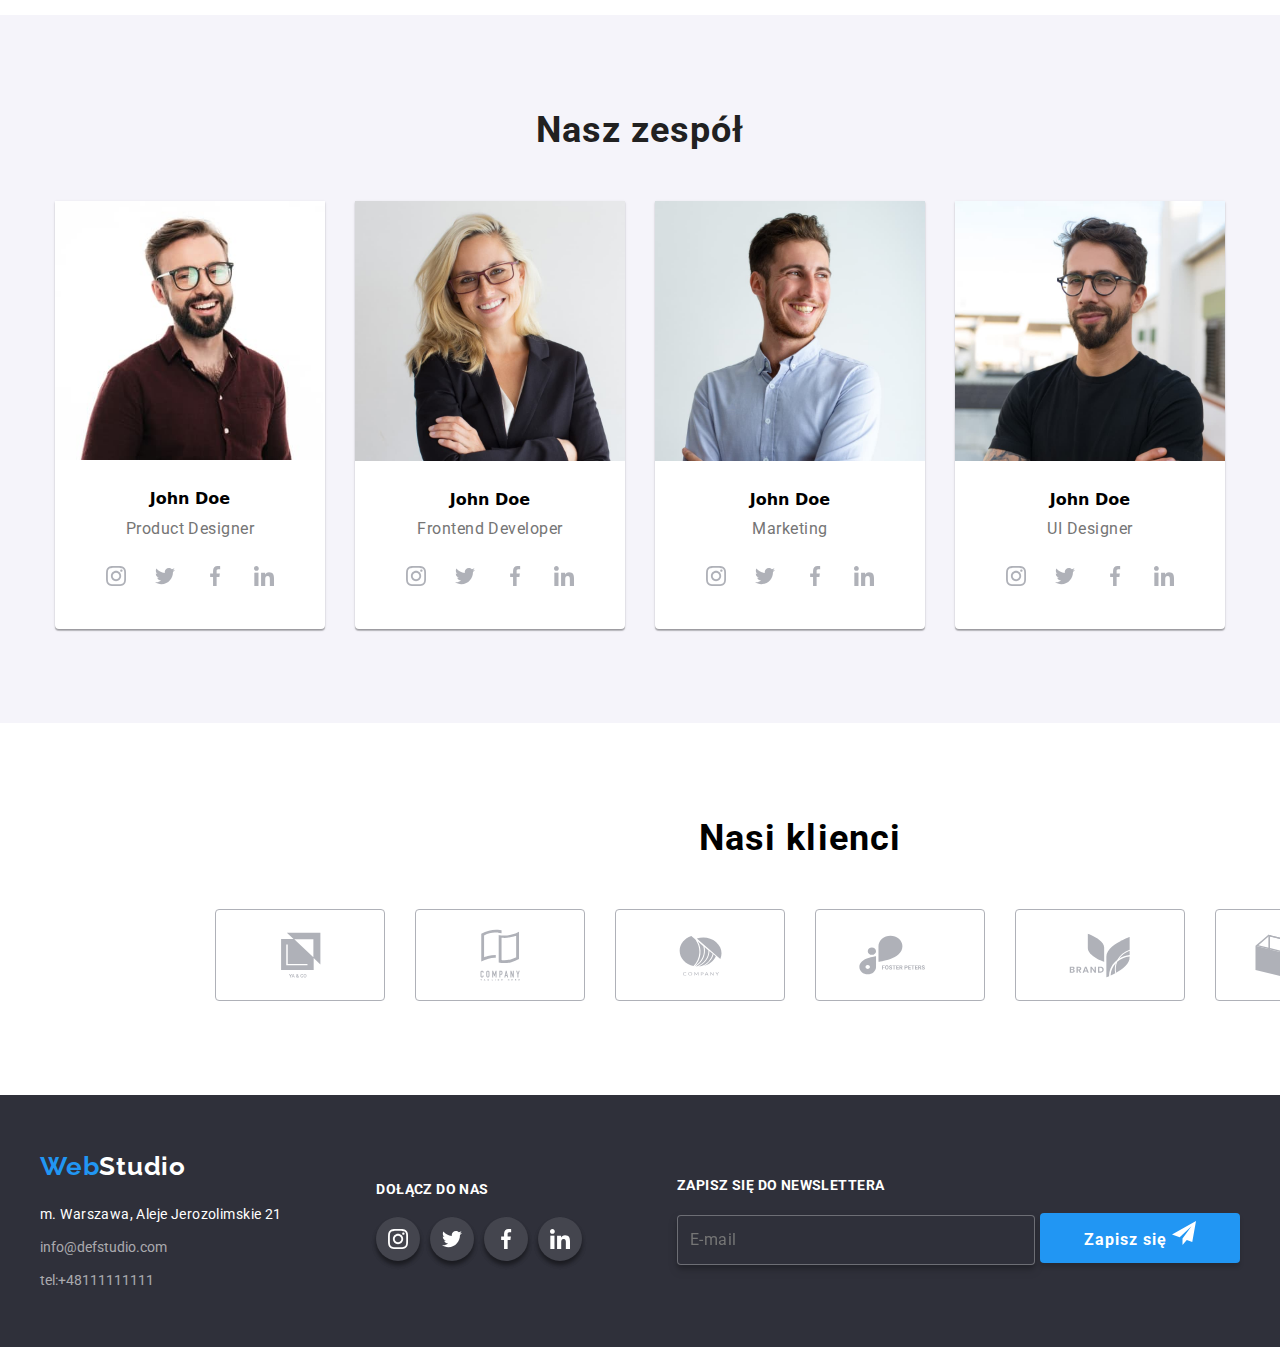
==== commit ca35c311: "checkedd" ====
--- a/index.html
+++ b/index.html
@@ -101,8 +101,8 @@
         </label>
         <label class="modal-form__check"
           ><input type="checkbox" name="contact-rules" class="modal-form__box" />
-          <svg class="modal-form__checked" width="16px" height="15px">
-            <use href="images/icons.svg#icon-checked"></use>
+          <svg class="modal-form__checked" width="16px" height="16px">
+            <use href="images/icons.svg#vector"></use>
           </svg>
           <p class="modal-form__policy">
             Oświadczam iż akceptuję <a href="">Regulamin</a> i
--- a/css/styles.css
+++ b/css/styles.css
@@ -64,6 +64,7 @@
   letter-spacing: 0.02em;
   color: #212121;
   text-decoration: none;
+  position: relative;
 }
 .navigation__list:hover {
   color: rgba(33, 150, 243, 1);
@@ -101,7 +102,8 @@
   color: #757575;
   text-decoration: none;
 }
-.header-right__mail:hover .header-right__phone:hover {
+.header-right__mail:hover,
+.header-right__phone:hover {
   color: rgba(33, 150, 243, 1);
   fill: #2196f3;
   transition-property: color;
@@ -274,18 +276,22 @@
   top: 30px;
   left: 10px;
 }
-.modal-form__icon:focus {
+.modal-form__input:hover + .modal-form__icon,
+.modal-form__input:focus-within + .modalsvgmodal-form__icon {
   fill: #2196f3;
 }
 .modal-form__check {
-  display: inline-flex;
-  align-items: center;
+  /* display: inline-flex;
+  align-items: center; */
   font-size: 14px;
   color: #2196f3;
+  position: relative;
 }
 .modal-form__box {
   height: 15px;
   width: 16px;
+  /* opacity: 0; */
+  appearance: none;
 }
 .modal-form__box:hover {
   cursor: pointer;
@@ -296,13 +302,31 @@
   left: 2px;
   width: 0.9em;
   height: 1em;
-  fill: #fff;
-}
+  fill: #2196f3;
+  z-index: 100;
+  cursor: pointer;
+}
+/* checked*/
+.modal-form__policy::before {
+  display: block;
+  content: "";
+  width: 16px;
+  height: 16px;
+  border: 1px solid black;
+  border-radius: 2px;
+  cursor: pointer;
+}
+.modal-form__box:checked ~ .modal-form__policy::before {
+  background-color: #2196f3;
+  border: none;
+  opacity: 1;
+}
+/*checked */
 .modal-form__policy {
-  width: 395px;
+  /* width: 395px;
   height: 24px;
   left: 615px;
-  top: 658px;
+  top: 658px; */
   font-family: "Roboto";
   font-style: normal;
   font-weight: 400;
@@ -310,6 +334,12 @@
   line-height: 24px;
   letter-spacing: 0.03em;
   color: #757575;
+  position: absolute;
+  top: 0;
+  display: flex;
+  align-items: center;
+  gap: 5px;
+  user-select: none;
 }
 .modal-form__submit {
   width: 12.5rem;
@@ -318,18 +348,25 @@
   margin-bottom: 40px;
   margin-top: 0.938rem;
   align-self: center;
-  color: #fff;
+  color: black;
   font-weight: 700;
   font-size: 16px;
   line-height: 100%;
   text-align: center;
   letter-spacing: 0.06em;
-  background-color: rgba(33, 150, 243, 1);
-  border: none;
+
+  border: 1px solid;
   border-radius: 4px;
   box-shadow: 0px 4px 4px rgba(0, 0, 0, 0.15);
   transition: transform 500ms ease-out, box-shadow 500ms ease-out;
   cursor: pointer;
+}
+.modal-form__submit:hover {
+  cursor: pointer;
+  color: white;
+  background-color: #2196f3;
+  transition: color 250ms, background 250ms;
+  transition-timing-function: cubic-bezier(0.4, 0, 0.2, 1);
 }
 .is-hidden {
   transform: scaleX(0);
@@ -695,10 +732,7 @@
   margin-right: 225px;
   margin-bottom: 91px; */
 }
-.footer-newsletter__portfolio {
-  width: 570px;
-  height: 86px;
-}
+
 .footer-newsletter__input {
   height: 50px;
   width: 358px;
